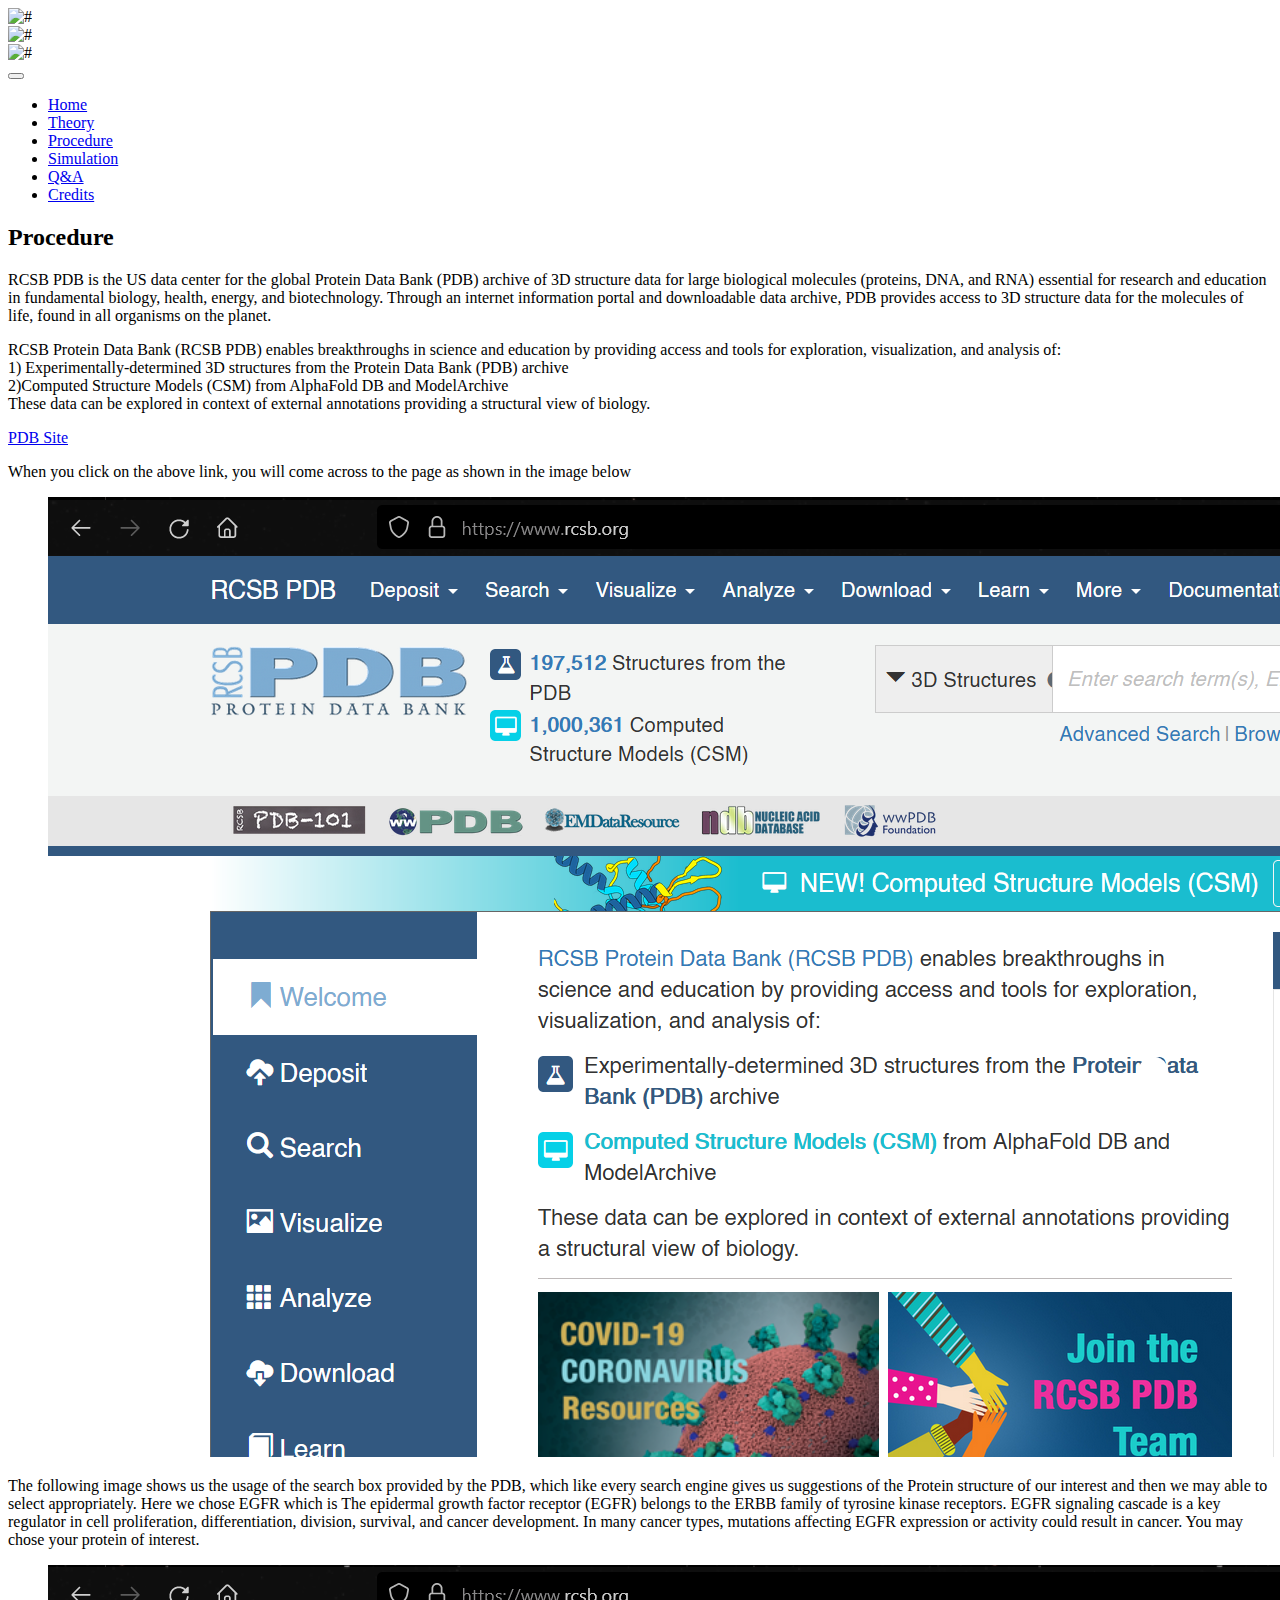
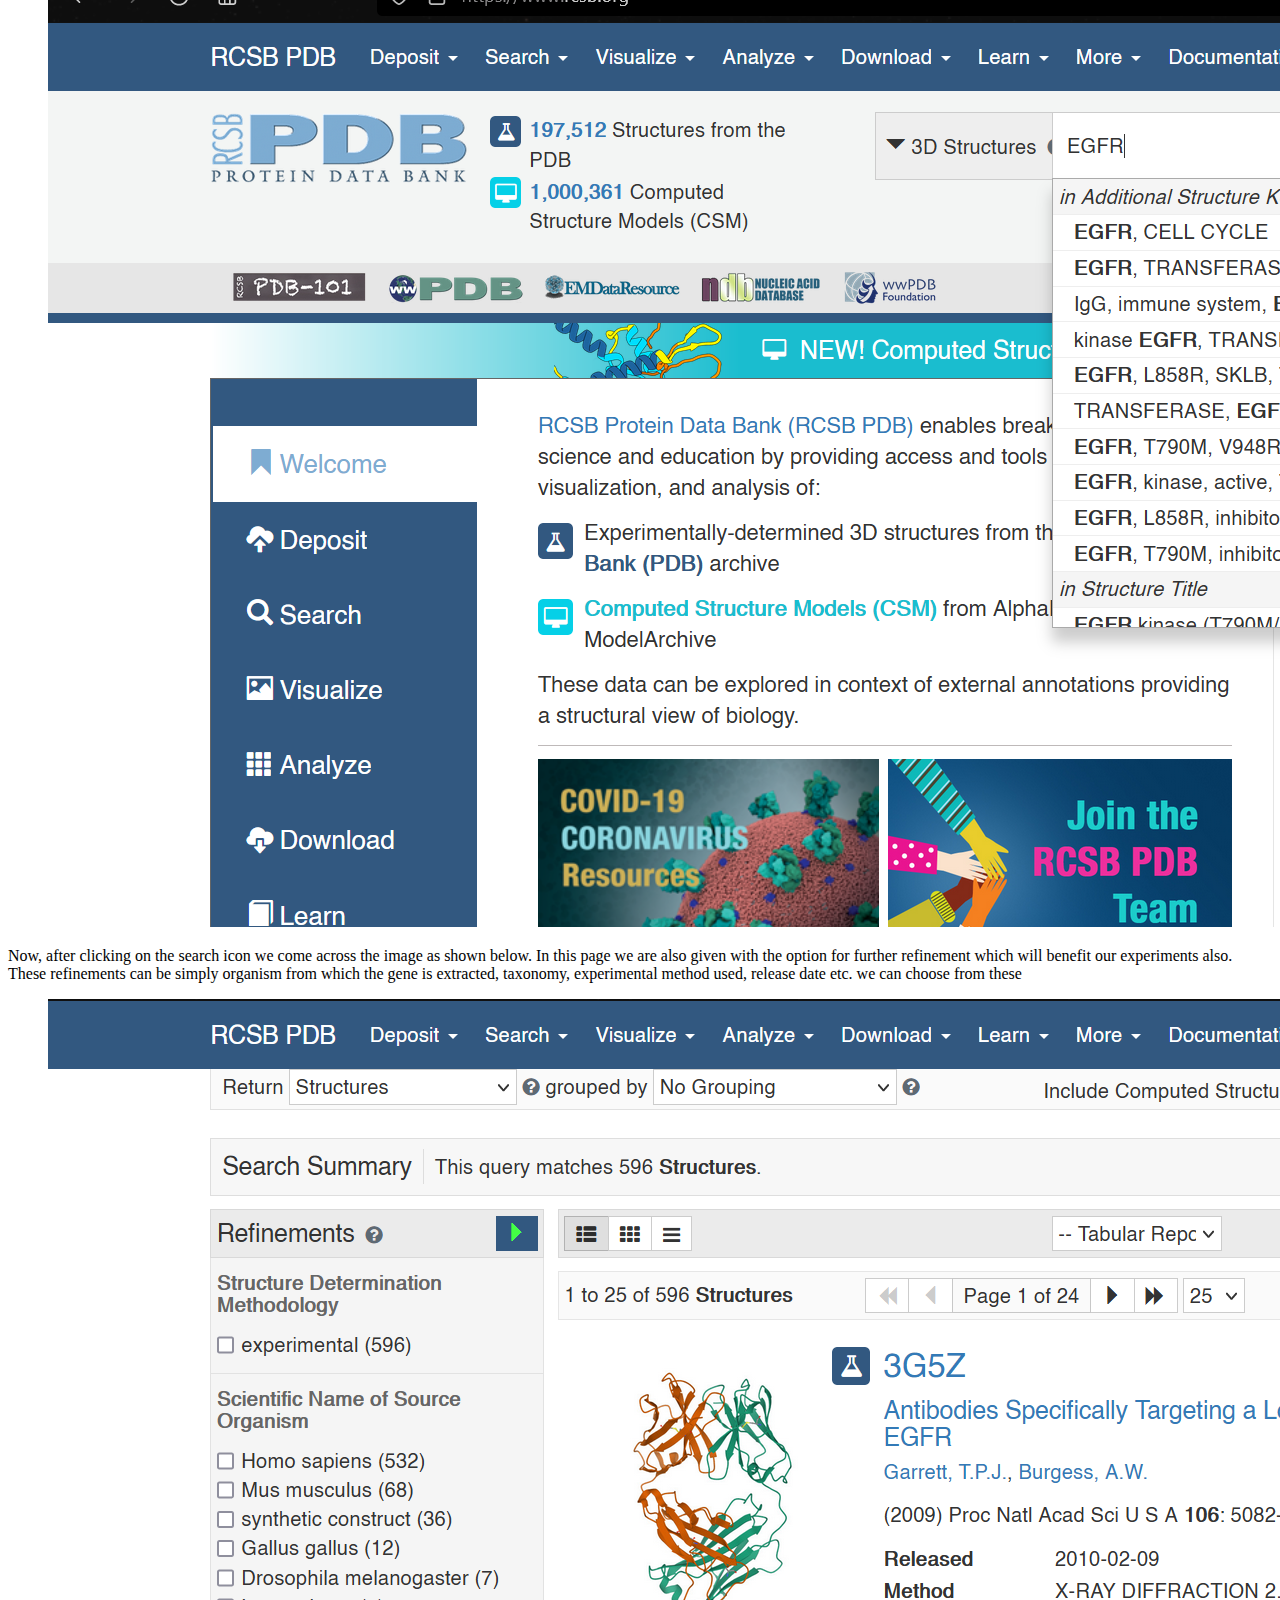
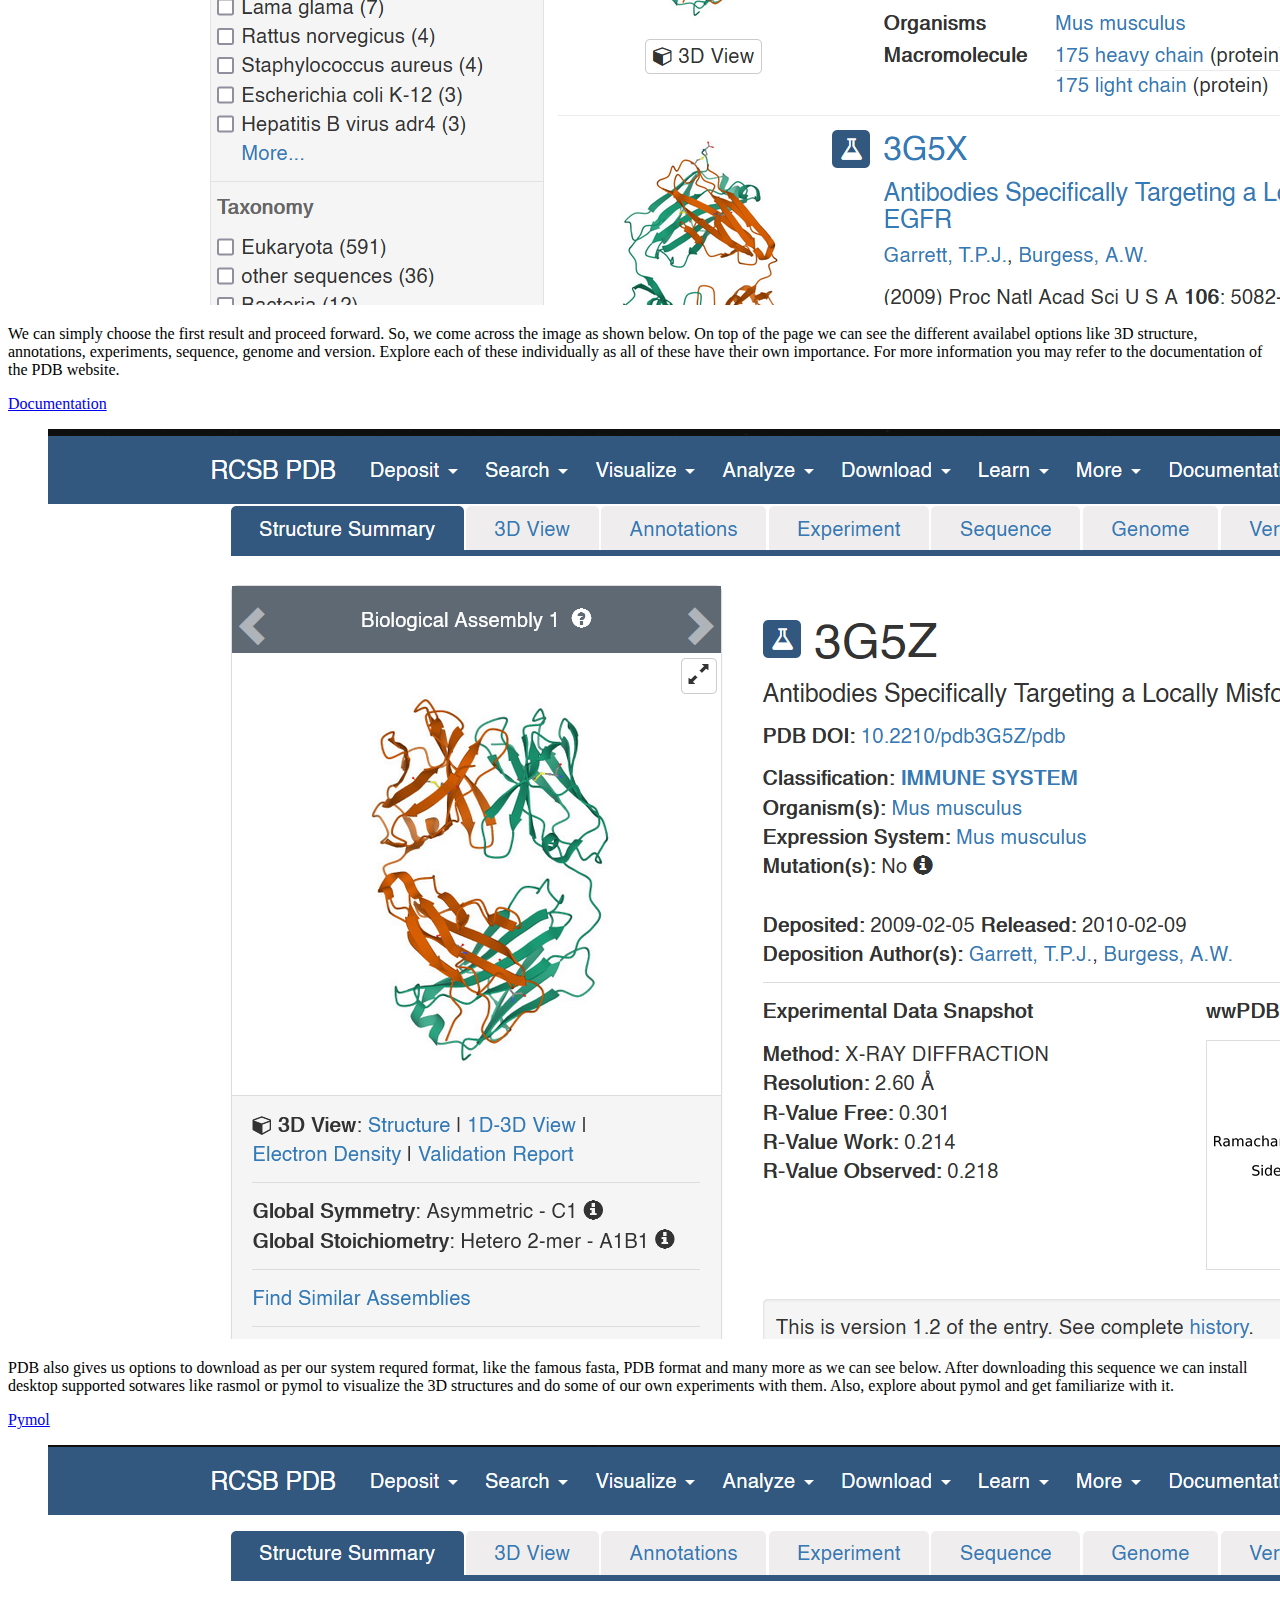
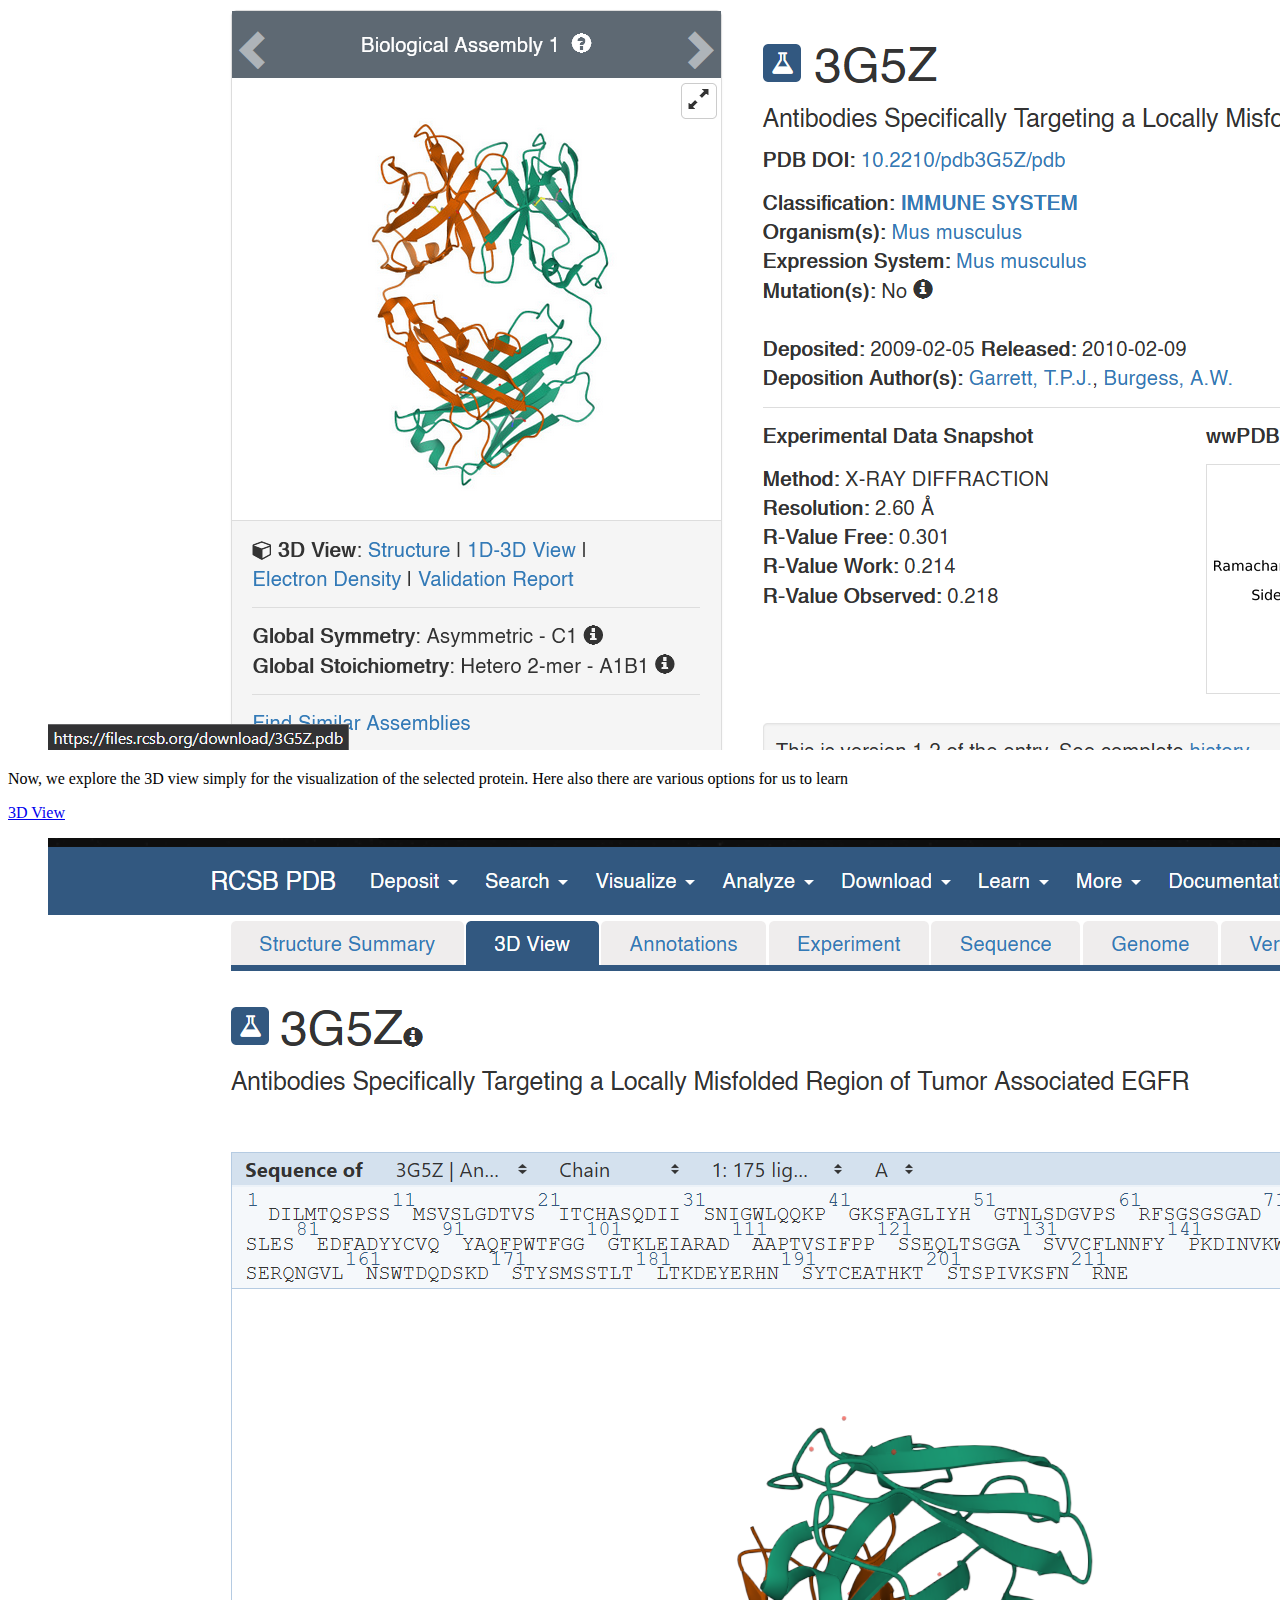
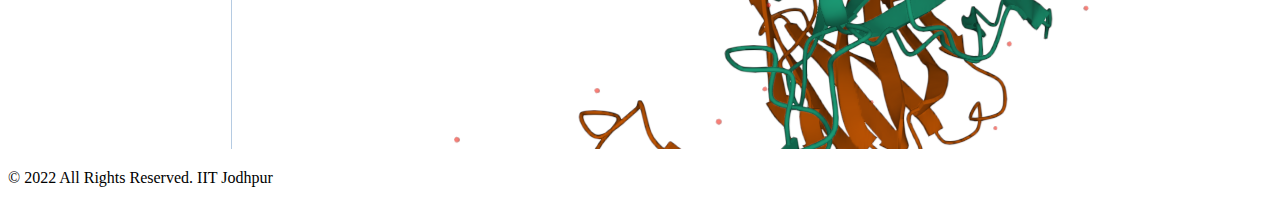
==== procedure.html @ 226252f9 "Procedure updated" ====
<!DOCTYPE html>
<html lang="en">
  <head>
    <!-- basic -->
    <meta charset="utf-8" />
    <meta http-equiv="X-UA-Compatible" content="IE=edge" />
    <!-- mobile metas -->
    <meta name="viewport" content="width=device-width, initial-scale=1" />
    <meta name="viewport" content="initial-scale=1, maximum-scale=1" />
    <!-- site metas -->
    <title>Virtual Lab IITJ</title>
    <meta name="keywords" content="" />
    <meta name="description" content="" />
    <meta name="author" content="" />
    <!-- bootstrap css -->
    <link rel="stylesheet" href="css/bootstrap.min.css" />
    <!-- style css -->
    <link rel="stylesheet" href="css/style.css" />
    <!-- Responsive-->
    <link rel="stylesheet" href="css/responsive.css" />
    <!-- fevicon -->
    <link rel="icon" href="images/fevicon.png" type="image/gif" />
    <!-- Scrollbar Custom CSS -->
    <link rel="stylesheet" href="css/jquery.mCustomScrollbar.min.css" />
    <!-- Tweaks for older IEs-->
    <link
      rel="stylesheet"
      href="https://netdna.bootstrapcdn.com/font-awesome/4.0.3/css/font-awesome.css"
    />
    <link
      rel="stylesheet"
      href="https://cdnjs.cloudflare.com/ajax/libs/fancybox/2.1.5/jquery.fancybox.min.css"
      media="screen"
    />
    <!--[if lt IE 9]>
      <script src="https://oss.maxcdn.com/html5shiv/3.7.3/html5shiv.min.js"></script>
      <script src="https://oss.maxcdn.com/respond/1.4.2/respond.min.js"></script
    ><![endif]-->
  </head>
  <!-- body -->
  <body class="main-layout footer_to90 project_page">
    <!-- loader  -->
    <div class="loader_bg">
      <div class="loader"><img src="images/loading.gif" alt="#" /></div>
    </div>
    <!-- end loader -->
    <!-- header -->
    <header>
      <!-- header inner -->
      <div class="header">
        <div class="header_midil">
          <div class="container">
            <div class="row d_flex">
              <div class="col-md-6">
                <img
                  class="img-responsive float-left"
                  style="max-width: 30%"
                  src="images\iitj_logo.jpg"
                  alt="#"
                />
              </div>
              <div class="col-md-6 right_icon">
                <img
                  class="img-responsive float-right"
                  style="max-width: 30%"
                  src="images\bsbe_logo.png"
                  alt="#"
                />
              </div>
            </div>
          </div>
        </div>
        <div class="header_bottom">
          <div class="container">
            <div class="row">
              <div class="col-xl-8 col-lg-8 col-md-8 col-sm-8">
                <nav class="navigation navbar navbar-expand-md navbar-dark">
                  <button
                    class="navbar-toggler"
                    type="button"
                    data-toggle="collapse"
                    data-target="#navbarsExample04"
                    aria-controls="navbarsExample04"
                    aria-expanded="false"
                    aria-label="Toggle navigation"
                  >
                    <span class="navbar-toggler-icon"></span>
                  </button>
                  <div class="collapse navbar-collapse" id="navbarsExample04">
                    <ul class="navbar-nav mr-auto">
                      <li class="nav-item">
                        <a class="nav-link" href="index.html">Home</a>
                      </li>
                      <li class="nav-item">
                        <a class="nav-link" href="theory.html">Theory</a>
                      </li>
                      <li class="nav-item active">
                        <a class="nav-link" href="procedure.html">Procedure</a>
                      </li>
                      <li class="nav-item">
                        <a class="nav-link" href="simulation.html"
                          >Simulation</a
                        >
                      </li>
                      <li class="nav-item">
                        <a class="nav-link" href="q&a.html">Q&A</a>
                      </li>
                      <li class="nav-item">
                        <a class="nav-link" href="credits.html">Credits</a>
                      </li>
                    </ul>
                  </div>
                </nav>
              </div>
            </div>
          </div>
        </div>
      </div>
    </header>
    <!-- end header inner -->
    <!-- end header -->
    <div class="blue_bg">
      <div class="container">
        <div class="row">
          <div class="col-md-12">
            <div class="titlepage">
              <h2>Procedure</h2>
            </div>
          </div>
        </div>
      </div>
    </div>
    <!-- project section -->
    <div class="col-md-12">
      <div class="container">
        <div class="about_text">
          <p>
            RCSB PDB is the US data center for the global Protein Data Bank
            (PDB) archive of 3D structure data for large biological molecules
            (proteins, DNA, and RNA) essential for research and education in
            fundamental biology, health, energy, and biotechnology. Through an
            internet information portal and downloadable data archive, PDB
            provides access to 3D structure data for the molecules of life,
            found in all organisms on the planet.
          </p>
          <p>
            RCSB Protein Data Bank (RCSB PDB) enables breakthroughs in science
            and education by providing access and tools for exploration,
            visualization, and analysis of: <br />1) Experimentally-determined
            3D structures from the Protein Data Bank (PDB) archive
            <br />2)Computed Structure Models (CSM) from AlphaFold DB and
            ModelArchive <br />These data can be explored in context of external
            annotations providing a structural view of biology.
          </p>
          <a class="read_more text-center" href="https://www.rcsb.org/"
            >PDB Site</a
          >
          <p>
            When you click on the above link, you will come across to the page
            as shown in the image below
          </p>
        </div>
      </div>
    </div>
    <div class="about">
      <div class="container">
        <div class="col-md-12">
          <figure><img src="icon/pdb1.png" alt="#" /></figure>
        </div>
      </div>
    </div>
    <div class="col-md-12">
      <div class="container">
        <div class="about_text">
          <p>
            The following image shows us the usage of the search box provided by
            the PDB, which like every search engine gives us suggestions of the
            Protein structure of our interest and then we may able to select
            appropriately. Here we chose EGFR which is The epidermal growth
            factor receptor (EGFR) belongs to the ERBB family of tyrosine kinase
            receptors. EGFR signaling cascade is a key regulator in cell
            proliferation, differentiation, division, survival, and cancer
            development. In many cancer types, mutations affecting EGFR
            expression or activity could result in cancer. You may chose your
            protein of interest.
          </p>
        </div>
      </div>
    </div>
    <div class="about">
      <div class="container">
        <div class="col-md-12">
          <figure><img src="icon/pdb2.png" alt="#" /></figure>
        </div>
      </div>
    </div>
    <div class="col-md-12">
      <div class="container">
        <div class="about_text">
          <p>
            Now, after clicking on the search icon we come across the image as
            shown below. In this page we are also given with the option for
            further refinement which will benefit our experiments also. These
            refinements can be simply organism from which the gene is extracted,
            taxonomy, experimental method used, release date etc. we can choose
            from these
          </p>
        </div>
      </div>
    </div>
    <div class="about">
      <div class="container">
        <div class="col-md-12">
          <figure><img src="icon/pdb3.png" alt="#" /></figure>
        </div>
      </div>
    </div>
    <div class="col-md-12">
      <div class="container">
        <div class="about_text">
          <p>
            We can simply choose the first result and proceed forward. So, we
            come across the image as shown below. On top of the page we can see
            the different availabel options like 3D structure, annotations,
            experiments, sequence, genome and version. Explore each of these
            individually as all of these have their own importance. For more
            information you may refer to the documentation of the PDB website.
          </p>
          <a
            class="read_more"
            href="https://www.rcsb.org/docs/general-help/glossary"
            >Documentation</a
          >
        </div>
      </div>
    </div>
    <div class="about">
      <div class="container">
        <div class="col-md-12">
          <figure><img src="icon/pdb4.png" alt="#" /></figure>
        </div>
      </div>
    </div>
    <div class="col-md-12">
      <div class="container">
        <div class="about_text">
          <p>
            PDB also gives us options to download as per our system requred
            format, like the famous fasta, PDB format and many more as we can
            see below. After downloading this sequence we can install desktop
            supported sotwares like rasmol or pymol to visualize the 3D
            structures and do some of our own experiments with them. Also,
            explore about pymol and get familiarize with it.
          </p>
          <a class="read_more" href="https://pymol.org/2/">Pymol</a>
        </div>
      </div>
    </div>
    <div class="about">
      <div class="container">
        <div class="col-md-12">
          <figure><img src="icon/pdb5.png" alt="#" /></figure>
        </div>
      </div>
    </div>
    <div class="col-md-12">
      <div class="container">
        <div class="about_text">
          <p>
            Now, we explore the 3D view simply for the visualization of the
            selected protein. Here also there are various options for us to
            learn
          </p>
          <a class="read_more" href="https://www.rcsb.org/3d-view/3G5Z"
            >3D View</a
          >
        </div>
      </div>
    </div>
    <div class="about">
      <div class="container">
        <div class="col-md-12">
          <figure><img src="icon/pdb6.png" alt="#" /></figure>
        </div>
      </div>
    </div>
    <!-- end project section -->
    <!--  footer -->
    <footer>
      <div class="footer">
        <div class="copyright">
          <div class="container">
            <div class="row">
              <div class="col-md-12">
                <p>© 2022 All Rights Reserved.<a> IIT Jodhpur</a></p>
              </div>
            </div>
          </div>
        </div>
      </div>
    </footer>
    <!-- end footer -->
    <!-- Javascript files-->
    <script src="js/jquery.min.js"></script>
    <script src="js/popper.min.js"></script>
    <script src="js/bootstrap.bundle.min.js"></script>
    <script src="js/jquery-3.0.0.min.js"></script>
    <!-- sidebar -->
    <script src="js/jquery.mCustomScrollbar.concat.min.js"></script>
    <script src="js/custom.js"></script>
  </body>
</html>
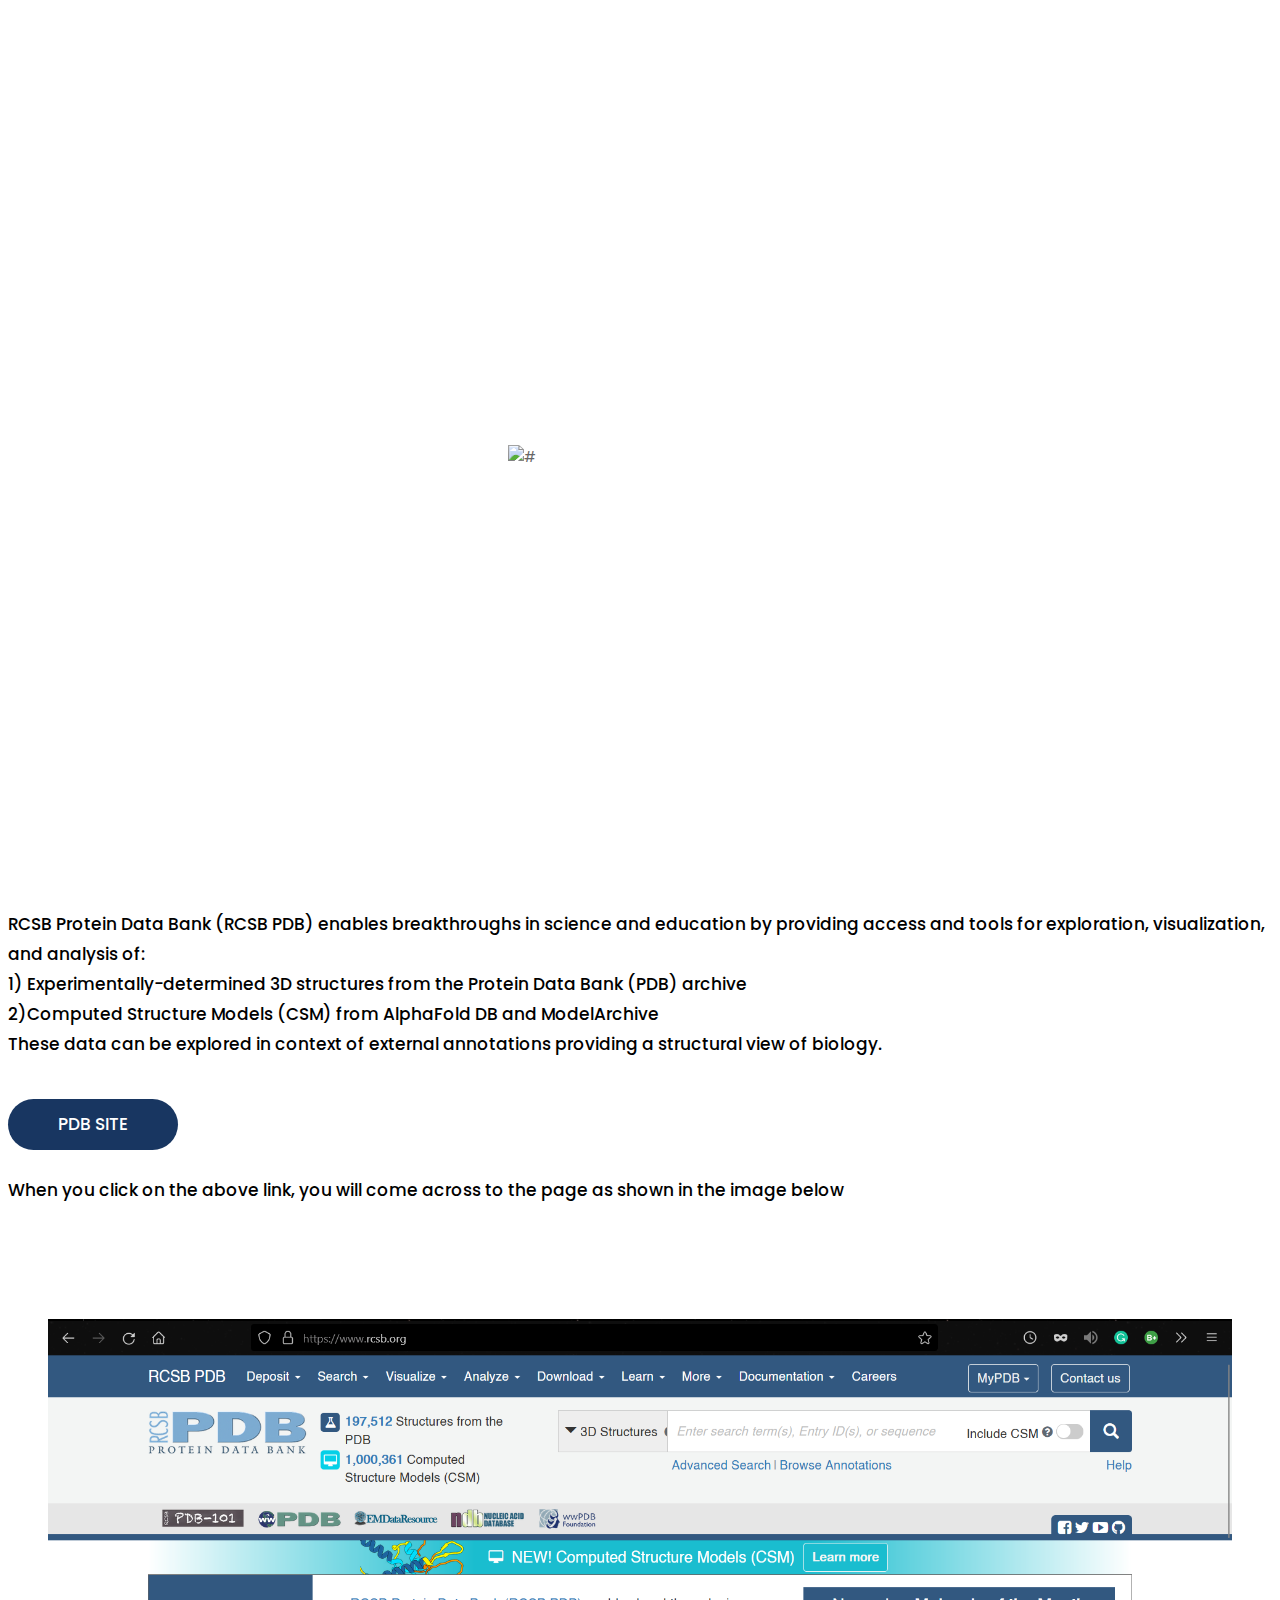
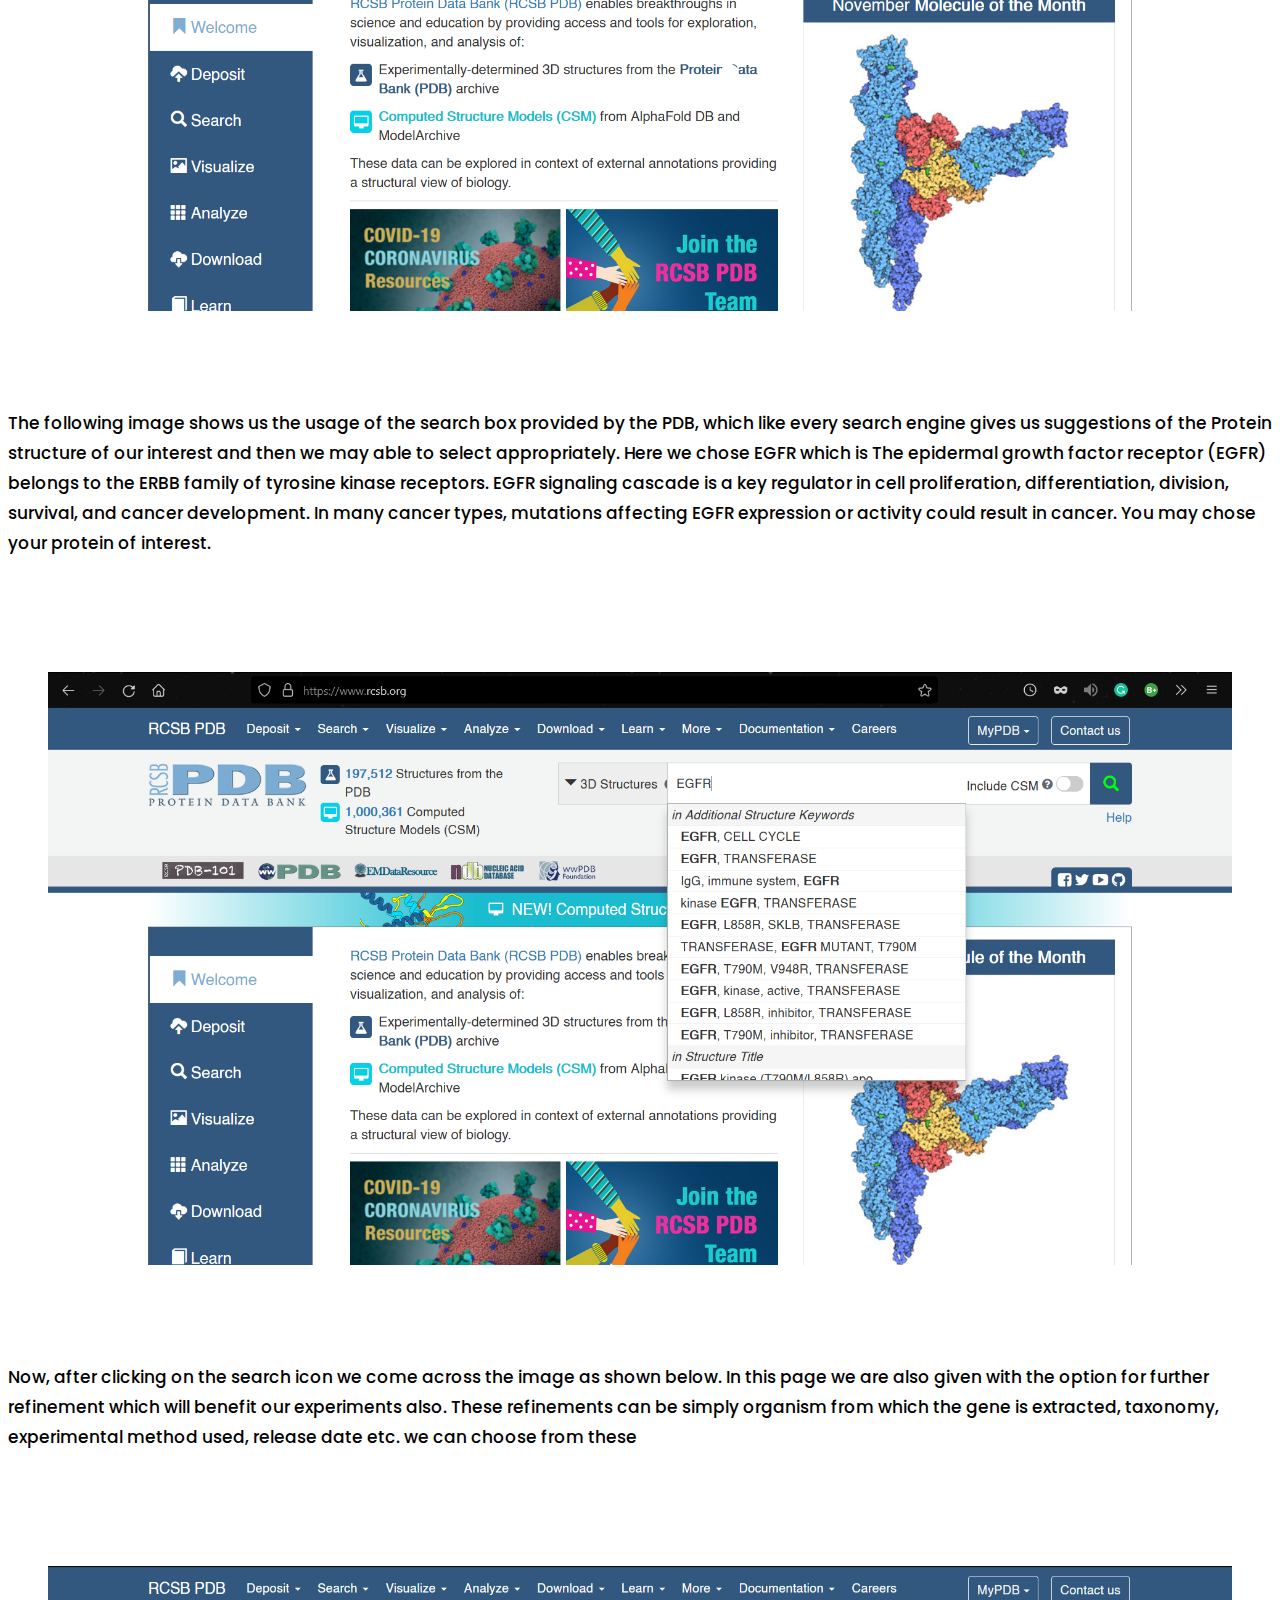
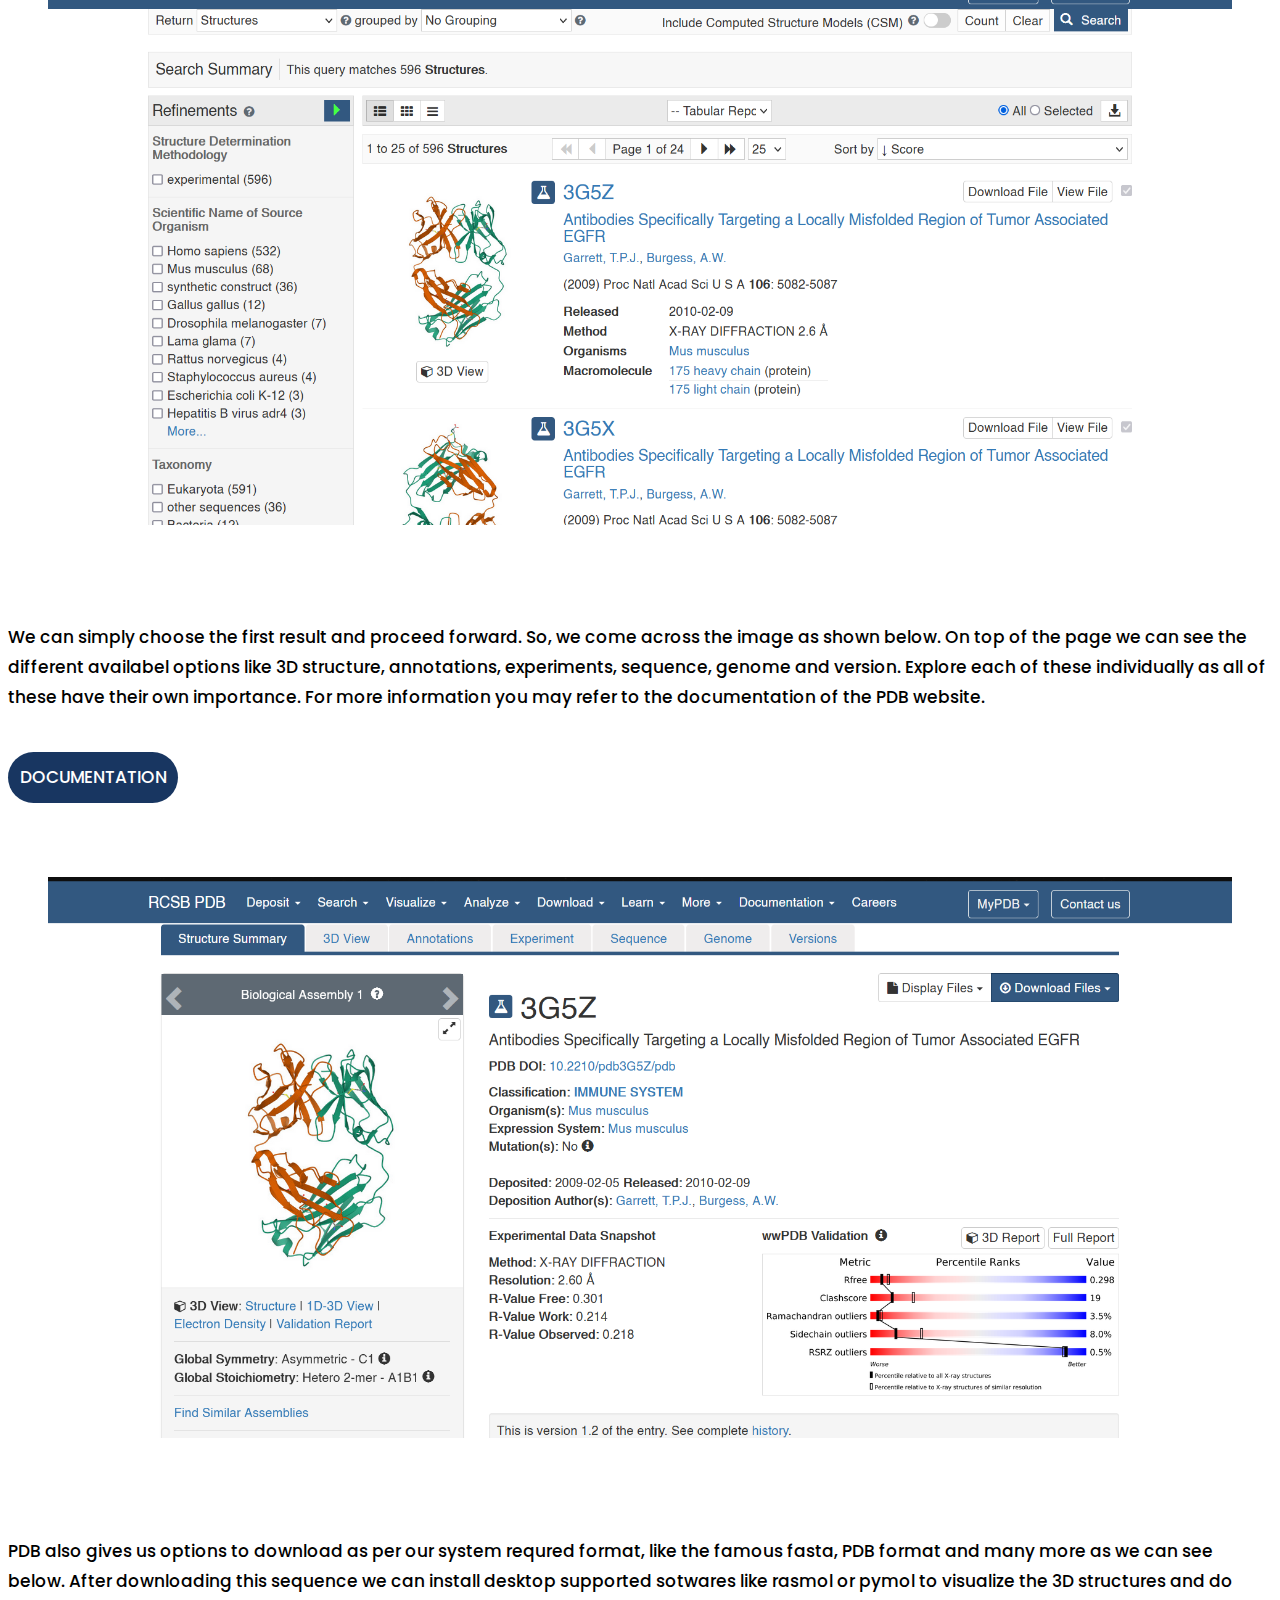
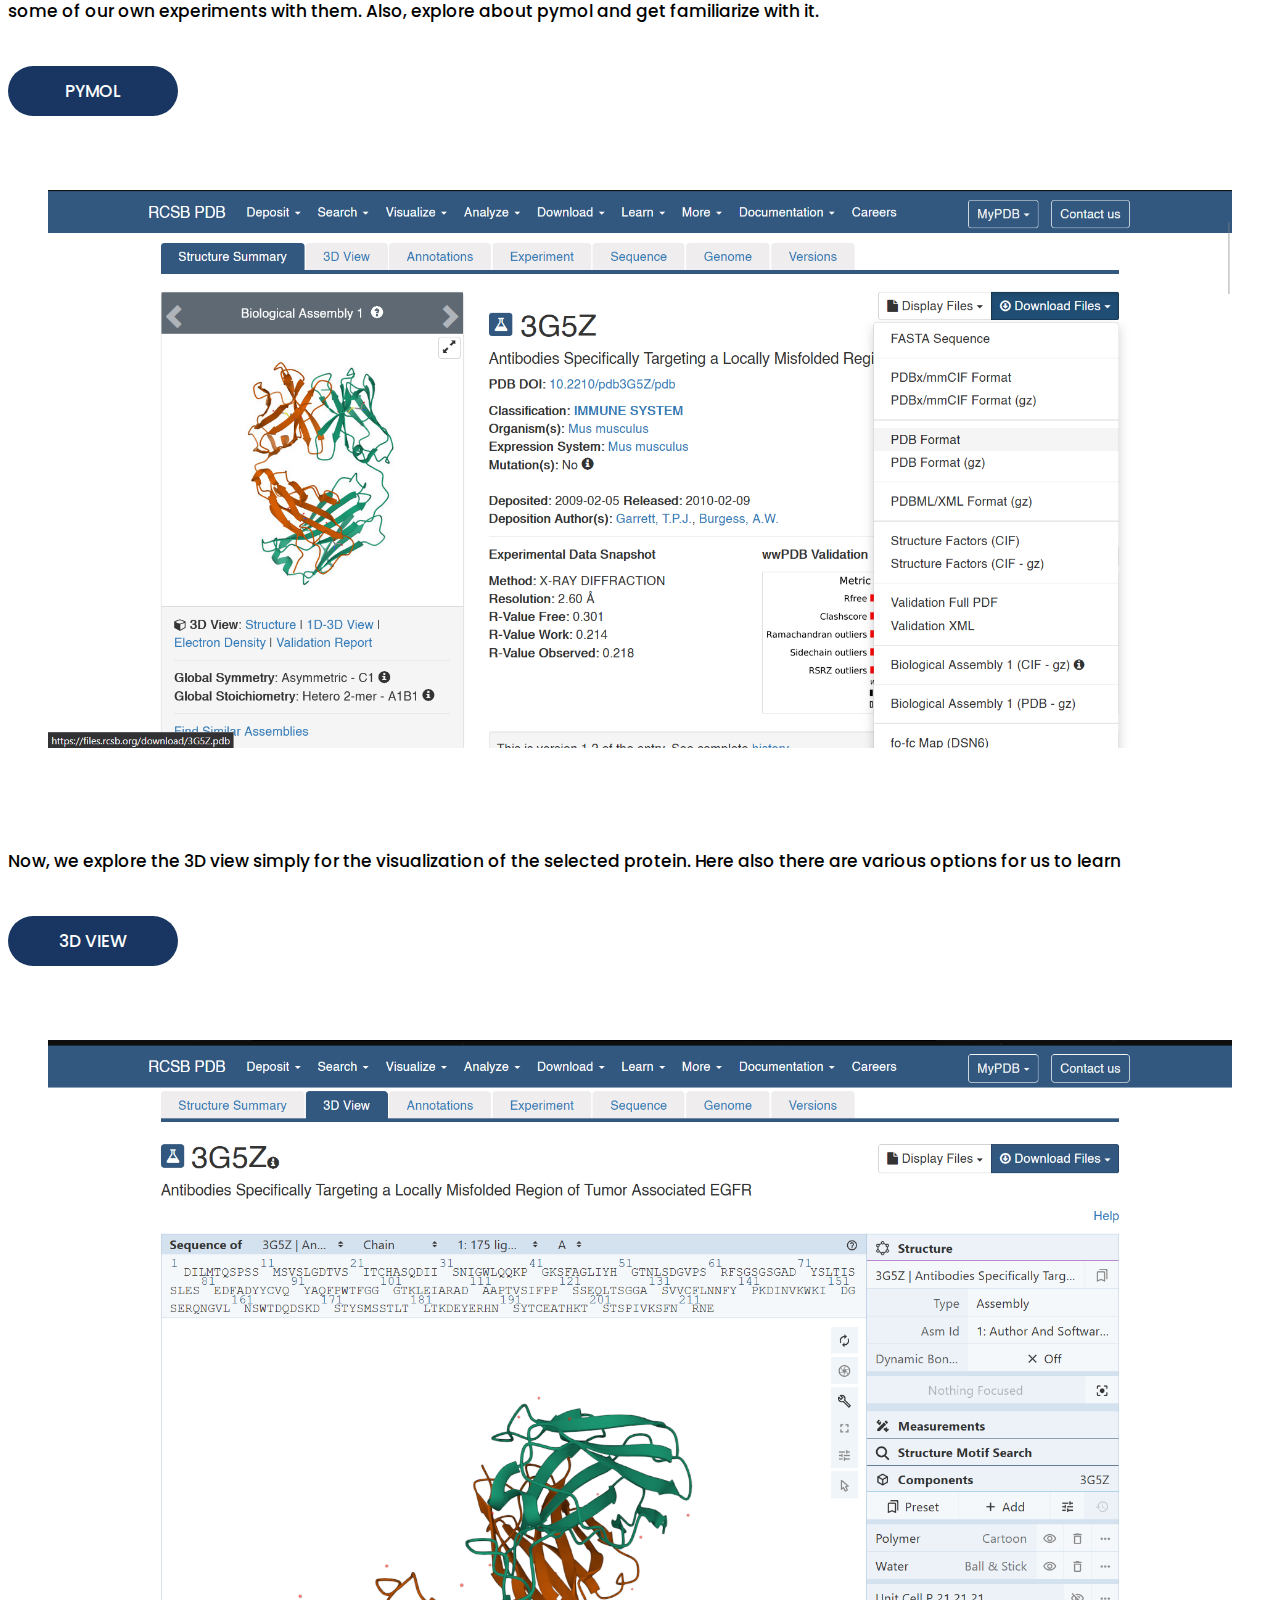
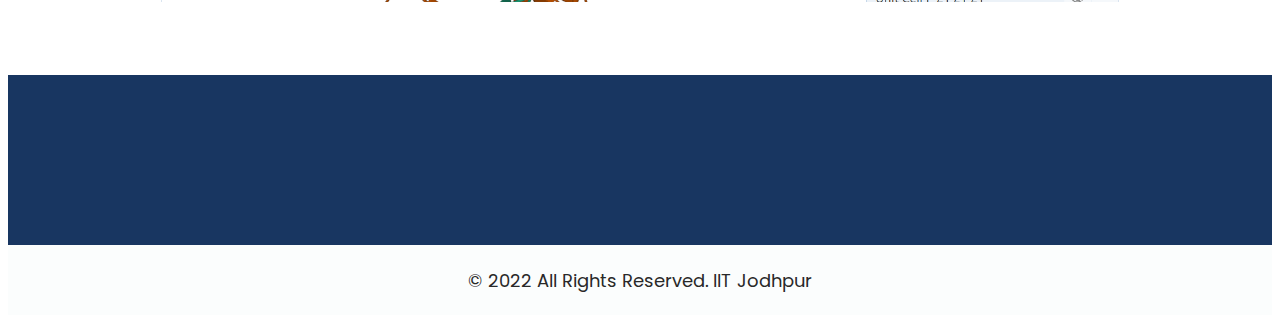
==== commit 9c954d82: "Youtube video is embedded" ====
--- a/procedure.html
+++ b/procedure.html
@@ -131,6 +131,18 @@
       </div>
     </div>
     <!-- project section -->
+    <div class="about">
+      <div class="container">
+        <div class="col-md-12">
+          <iframe
+            width="100%"
+            height="400"
+            src="https://www.youtube.com/watch?v=EdgmALgbJpM"
+          >
+          </iframe>
+        </div>
+      </div>
+    </div>
     <div class="col-md-12">
       <div class="container">
         <div class="about_text">
--- a/css/style.css
+++ b/css/style.css
@@ -0,0 +1,1047 @@
+/*--------------------------------------------------------------------- File Name: style.css ---------------------------------------------------------------------*/
+
+
+/*--------------------------------------------------------------------- import Fonts ---------------------------------------------------------------------*/
+
+@import url('https://fonts.googleapis.com/css?family=Righteous&display=swap&subset=latin-ext');
+@import url('https://fonts.googleapis.com/css?family=Poppins:100,100i,200,200i,300,300i,400,400i,500,500i,600,600i,700,700i,800,800i,900,900i');
+@import url('https://fonts.googleapis.com/css?family=Roboto:300,400,500,700,700i,900&display=swap');
+@import url('https://fonts.googleapis.com/css?family=Open+Sans:400,600,700,800,800i&display=swap');
+
+/*****---------------------------------------- 1) font-family: 'Rajdhani', sans-serif;
+ 2) font-family: 'Poppins', sans-serif;
+ ----------------------------------------*****/
+
+
+/*--------------------------------------------------------------------- import Files ---------------------------------------------------------------------*/
+
+@import url(css/animate.min.css);
+@import url(css/normalize.css);
+@import url(css/icomoon.css);
+@import url(css/font-awesome.min.css);
+@import url(css/meanmenu.css);
+@import url(css/owl.carousel.min.css);
+@import url(css/swiper.min.css);
+@import url(css/slick.css);
+@import url(css/jquery.fancybox.min.css);
+@import url(css/jquery-ui.css);
+@import url(css/nice-select.css);
+@import url(css/q&a.css);
+
+/*--------------------------------------------------------------------- skeleton ---------------------------------------------------------------------*/
+
+* {
+     box-sizing: border-box !important;
+}
+
+html {
+     scroll-behavior: smooth;
+}
+
+body {
+     color: #666666;
+     font-size: 14px;
+     font-family: 'Poppins', sans-serif;
+     line-height: 1.80857;
+     font-weight: normal;
+}
+
+a {
+     color: #1f1f1f;
+     text-decoration: none !important;
+     outline: none !important;
+     -webkit-transition: all .3s ease-in-out;
+     -moz-transition: all .3s ease-in-out;
+     -ms-transition: all .3s ease-in-out;
+     -o-transition: all .3s ease-in-out;
+     transition: all .3s ease-in-out;
+}
+
+h1,
+h2,
+h3,
+h4,
+h5,
+h6 {
+     letter-spacing: 0;
+     font-weight: normal;
+     position: relative;
+     padding: 0 0 10px 0;
+     font-weight: normal;
+     line-height: normal;
+     color: #111111;
+     margin: 0
+}
+
+h1 {
+     font-size: 24px;
+}
+
+h2 {
+     font-size: 18px;
+}
+
+h3 {
+     font-size: 18px;
+}
+
+h4 {
+     font-size: 16px
+}
+
+h5 {
+     font-size: 14px
+}
+
+h6 {
+     font-size: 13px
+}
+
+*,
+*::after,
+*::before {
+     -webkit-box-sizing: border-box;
+     -moz-box-sizing: border-box;
+     box-sizing: border-box;
+}
+
+h1 a,
+h2 a,
+h3 a,
+h4 a,
+h5 a,
+h6 a {
+     color: #212121;
+     text-decoration: none!important;
+     opacity: 1
+}
+
+button:focus {
+     outline: none;
+}
+
+ul,
+li,
+ol {
+     margin: 0px;
+     padding: 0px;
+     list-style: none;
+}
+
+p {
+     margin: 0px;
+     font-weight: 500;
+     font-size: 15px;
+     line-height: 24px;
+}
+
+a {
+     color: #222222;
+     text-decoration: none;
+     outline: none !important;
+}
+
+a,
+.btn {
+     text-decoration: none !important;
+     outline: none !important;
+     -webkit-transition: all .3s ease-in-out;
+     -moz-transition: all .3s ease-in-out;
+     -ms-transition: all .3s ease-in-out;
+     -o-transition: all .3s ease-in-out;
+     transition: all .3s ease-in-out;
+}
+
+img {
+     max-width: 100%;
+     height: auto;
+}
+
+ :focus {
+     outline: 0;
+}
+
+.btn-custom {
+     margin-top: 20px;
+     background-color: transparent !important;
+     border: 2px solid #ddd;
+     padding: 12px 40px;
+     font-size: 16px;
+}
+
+.lead {
+     font-size: 18px;
+     line-height: 30px;
+     color: #767676;
+     margin: 0;
+     padding: 0;
+}
+
+.form-control:focus {
+     border-color: #ffffff !important;
+     box-shadow: 0 0 0 .2rem rgba(255, 255, 255, .25);
+}
+
+.navbar-form input {
+     border: none !important;
+}
+
+.badge {
+     font-weight: 500;
+}
+
+blockquote {
+     margin: 20px 0 20px;
+     padding: 30px;
+}
+
+button {
+     border: 0;
+     margin: 0;
+     padding: 0;
+     cursor: pointer;
+}
+
+.full {
+     float: left;
+     width: 100%;
+}
+
+.full {
+     width: 100%;
+     float: left;
+     margin: 0;
+     padding: 0;
+}
+
+
+/**-- heading section --**/
+
+
+/*---------------------------- preloader area ----------------------------*/
+
+.loader_bg {
+     position: fixed;
+     z-index: 9999999;
+     background: #fff;
+     width: 100%;
+     height: 100%;
+}
+
+.loader {
+     height: 100%;
+     width: 100%;
+     position: absolute;
+     left: 0;
+     top: 0;
+     display: flex;
+     justify-content: center;
+     align-items: center;
+}
+
+.loader img {
+     width: 280px;
+}
+
+
+/*-- header area --*/
+
+.header {
+     width: 100%;
+     background: #fff;
+}
+
+.header_top {
+     background-color: #ecf3fc;
+     padding: 10px 0;
+}
+
+ul.conta_icon li a img {
+     padding-right: 7px;
+}
+
+ul.social_icon {
+     display: flex;
+     justify-content: center;
+     flex-wrap: wrap;
+}
+
+ul.social_icon li {
+     height: 30px;
+     color: #fff;
+     display: flex;
+     flex-wrap: wrap;
+     align-items: center;
+     padding-right: 5px;
+}
+
+ul.social_icon li:last-child {
+     padding-right: 0px;
+}
+
+ul.social_icon li a {
+     color: #fff;
+     width: 30px;
+     height: 30px;
+     background-color: #183661;
+     float: left;
+     text-align: center;
+     line-height: 31px;
+     border-radius: 100%;
+     font-size: 17px;
+}
+
+ul.social_icon li a:hover {
+     background: #f2c119;
+     color: #fff;
+}
+
+.select-box {
+     cursor: pointer;
+     position: relative;
+     width: 90px;
+}
+
+.select,
+.label {
+     color: #677691;
+     display: block;
+     font-size: 12px;
+}
+
+.select {
+     width: 100%;
+     position: absolute;
+     top: 0;
+     padding: 5px 0;
+     opacity: 0;
+     -ms-filter: "progid:DXImageTransform.Microsoft.Alpha(Opacity=0)";
+     background: none transparent;
+     border: 0 none;
+}
+
+.select-box1 {
+     background: #ecf3fc;
+     border: #677691 solid 1px;
+     border-radius: 30px;
+}
+
+.label {
+     position: relative;
+     padding: 0px 23px 0px 9px;
+     cursor: pointer;
+     margin-bottom: 0;
+}
+
+.open .label::after {
+     content: "▲";
+}
+
+.label::after {
+     content: "▼";
+     font-size: 12px;
+     position: absolute;
+     right: -18px;
+     top: 0;
+     padding: 0px 24px;
+}
+
+.se_fonr1 {
+     justify-content: flex-end;
+     display: flex;
+     flex-wrap: wrap;
+}
+
+.time_o {
+     padding-left: 15px;
+     color: #0d1015;
+     font-size: 14px;
+}
+
+.header_midil {
+     padding: 22px 0;
+}
+
+.logo {
+     text-align: center;
+     display: block;
+}
+
+ul.conta_icon li a i {
+     padding-right: 5px;
+}
+
+ul.conta_icon li a {
+     color: #202020;
+     font-size: 17px;
+}
+
+ul.conta_icon li a:hover {
+     color: #183661;
+     text-decoration: underline !important;
+}
+
+ul.right_icon {
+     display: flex;
+     justify-content: flex-end;
+     flex-wrap: wrap;
+}
+
+ul.right_icon li img {
+     margin-right: 30px;
+}
+
+.order {
+     padding-top: 2px;
+     float: right;
+     max-width: 120px;
+     font-size: 14px !important;
+     color: #fff !important;
+     height: 28px;
+     width: 100%;
+     background-color: #183661;
+     display: block;
+     text-align: center;
+     border-radius: 40px;
+}
+
+.order:hover {
+     background-color: #f2c119;
+}
+
+
+/*--   navigation--*/
+
+.header_bottom {
+     background-color: #183661;
+}
+
+.navigation.navbar {
+     float: left;
+     padding: 0;
+}
+
+.navigation.navbar-dark .navbar-nav .nav-link {
+     padding: 30px 24px;
+     color: #ffffff;
+     font-size: 17px;
+     line-height: 20px;
+     font-weight: 400;
+     text-transform: uppercase;
+}
+
+.navigation.navbar-dark .navbar-nav .nav-link:focus,
+.navigation.navbar-dark .navbar-nav .nav-link:hover {
+     background-color: #f2c119;
+}
+
+.navigation.navbar-dark .navbar-nav .active>.nav-link,
+.navigation.navbar-dark .navbar-nav .nav-link.active,
+.navigation.navbar-dark .navbar-nav .nav-link.show,
+.navigation.navbar-dark .navbar-nav .show>.nav-link {
+     background-color: #f2c119;
+}
+
+.navbar-expand-md .navbar-nav {
+     padding-right: 10px;
+}
+
+.search {
+     padding: 24px 0;
+     text-align: right;
+}
+
+.form_sea {
+     border-radius: 20px;
+     border: #fff solid 1px;
+     padding: 0px 15px;
+     color: #000;
+     height: 32px;
+     position: relative;
+     width: 100%;
+}
+
+.seach_icon {
+     position: absolute;
+     margin-left: -25px;
+     z-index: 999;
+     background: transparent;
+     padding: 3px 0px 0px 0px;
+     color: #b7b7b7;
+}
+
+
+/*-- marker-end sidebar  navigation--*/
+
+
+/** banner section **/
+
+.banner_main {
+     background: url(../images/banner.jpg);
+     padding: 97px 0px 0px 0px;
+     background-size: 100% 100%;
+     background-repeat: no-repeat;
+     min-height: 698px;
+}
+
+.blodark {
+     color: #183661;
+     font-family: 'Righteous', cursive;
+     font-size: 85px;
+}
+
+.text-bg {
+     text-align: left;
+}
+
+.ban_img {
+margin-right: -45px;
+position: absolute;
+}
+
+.text-bg h1 {
+     color: #f2c119;
+     font-size: 116px;
+     line-height: 120px;
+     padding-bottom: 50px;
+     font-weight: 400;
+}
+
+.text-bg p {
+     color: #2a2a2c;
+     line-height: 30px;
+     font-size: 33px;
+     margin-bottom: 50px;
+}
+
+.text-bg .read_more {
+     font-weight: 500;
+     background: #1d37fd;
+     color: #fff !important;
+     border-radius: 43px;
+     margin-right: 25px;
+     padding: 13px 0;
+     max-width: 210px;
+}
+
+.text-bg .read_more:hover {
+     background: #fcc10e;
+     color: #000 !important;
+}
+
+.ban_img figure {
+     margin: 0;
+}
+
+.ban_img figure img {
+     width: 100%;
+}
+
+
+/** end banner section **/
+
+.titlepage h2 {
+     font-size: 35px;
+     color: #141414;
+     line-height: 40px;
+     font-weight: bold;
+     padding: 0;
+}
+
+.titlepage h2 img {
+     padding-right: 10px;
+}
+
+.d_flex {
+     display: flex;
+     align-items: center;
+     flex-wrap: wrap;
+}
+
+.read_more {
+     font-size: 17px;
+     background-color: #fff;
+     color: #000;
+     padding: 15px 0px;
+     width: 100%;
+     max-width: 170px;
+     text-align: center;
+     display: inline-block;
+     transition: ease-in all 0.5s;
+     font-weight: 500;
+     border-radius: 50px;
+     text-transform: uppercase;
+}
+
+.read_more:hover {
+     background: #03cafc;
+     color: #fff !important;
+     transition: ease-in all 0.5s;
+}
+
+
+/** six_box section **/
+
+.six_box {
+     background: url(../images/service_bg.jpg);
+     background-size: 100% 100%;
+     background-repeat: no-repeat;
+}
+
+.bluedark_bg {
+     background: #183661;
+}
+
+.yellow_bg {
+     background: #f2c119;
+}
+
+.six_box .six_probpx {
+     text-align: center;
+     padding: 50px 0;
+}
+
+.six_box .six_probpx i {
+     display: block;
+}
+
+.pa_left {
+     padding-left: 0;
+     padding-right: 0;
+}
+
+.six_box .six_probpx span {
+     color: #fff;
+     font-size: 17px;
+     line-height: 32px;
+     text-transform: uppercase;
+     font-weight: bold;
+}
+
+
+/** end six_box section **/
+
+
+/** project section **/
+
+.project {
+     background: url(../images/product_bg.jpg);
+     background-size: 100% 100%;
+     background-repeat: no-repeat;
+     padding: 90px 0 90px 0;
+}
+
+.project .titlepage {
+     text-align: left;
+}
+
+.project .titlepage h2 {
+     margin-bottom: 40px;
+     padding-bottom: 10px;
+     border-bottom: #f2c119 solid 5px;
+}
+
+.project .titlepage p {
+     font-size: 17px;
+     line-height: 30px;
+     font-weight: 400;
+     padding-top: 10px;
+     color: #fff;
+}
+.product_main {display:flex; flex-wrap: wrap; justify-content: center;}
+.project .project_box {
+     text-align: center;
+max-width: 17.3%;
+margin: 0 15px 20px 15px;
+}
+
+.dark_white_bg {
+     background: #f2f2f2;
+     height: 257px;
+     display: flex;
+     flex-wrap: wrap;
+     align-items: center;
+     justify-content: center;
+}
+
+.project .project_box h3 {
+     color: #1c1c1b;
+     font-size: 15px;
+     line-height: 20px;
+     padding: 22px 0px 0px 0px;
+     text-align: left;
+}
+
+.project .read_more {
+     margin-top: 50px !important;
+     margin: 0 auto;
+     display: block;
+     text-transform: none;
+     color: #fff;
+     background: #183661;
+     padding: 10px 0;
+}
+
+.project .read_more:hover {
+     background-color: #f2c119;
+}
+
+
+/** end project section **/
+
+
+/** fashion section **/
+
+.fashion img {
+     width: 100%;
+}
+
+
+/** end fashion section **/
+
+
+/** news section **/
+
+.news {
+     background-color: #fff;
+     padding-top: 90px;
+}
+
+.news .titlepage h2 {
+     margin-bottom: 15px;
+     padding-bottom: 10px;
+     border-bottom: #f2c119 solid 5px;
+}
+
+.margin_top40 {
+     margin-top: 40px;
+}
+
+.news_img figure {
+     margin: 0;
+}
+
+.news_img figure img {
+     width: 100%;
+}
+
+.news_text h3 {
+     color: #141414;
+     font-size: 24px;
+     font-weight: bold;
+     padding-bottom: 10px;
+}
+
+.news_text span {
+     border-bottom: #f2c119 solid 1px;
+     padding-bottom: 4px;
+     color: #141414;
+     font-size: 15px;
+}
+
+.date_like {
+     float: right;
+}
+
+.pad_le {
+     padding-left: 15px;
+}
+
+.news_text p {
+     color: #141414;
+     font-size: 17px;
+     line-height: 32px;
+     font-weight: 400;
+     padding-top: 15px;
+}
+
+
+/** end news section **/
+
+
+/** newslatter section **/
+
+.newslatter {
+     background-color: #fff;
+     padding: 90px 0;
+}
+
+.neslatter {
+     color: #141414;
+     font-size: 30px;
+     line-height: 32px;
+     text-align: left;
+     padding-bottom: 0;
+     font-weight: bold;
+}
+
+.news_form {
+     text-align: right;
+}
+
+.news_form .letter_form {
+     height: 54px;
+     width: 100%;
+     padding: 0 15px;
+     font-size: 17px;
+     border-radius: 32px;
+     border: #a8a8a8 solid 1px;
+}
+
+.news_form .sumbit {
+     padding: 5px 42px;
+     margin-left: -180px !important;
+     font-size: 17px;
+     background: #183661;
+     color: #fff;
+     border-radius: 30px;
+     z-index: 9999;
+}
+
+.news_form .sumbit:hover {
+     background-color: #f2c119;
+}
+
+
+/** end newslatter section **/
+
+.three_box {
+     margin-bottom: -80px;
+}
+
+.gift_box {
+     background-color: #fff;
+     box-shadow: 0px 0px 16px rgba(13, 3, 3, 7%);
+     text-align: center;
+     padding: 40px 1px;
+     border-radius: 20px;
+}
+
+.gift_box i {
+     display: block;
+}
+
+.gift_box span {
+     color: #183661;
+     font-size: 17px;
+     padding-top: 5px;
+     display: block;
+}
+
+
+/** three_box section **/
+
+
+/** end three_box section **/
+
+
+/** footer **/
+
+.footer {
+     background: #183661;
+     padding-top: 170px;
+     text-align: center;
+}
+
+.footer h3 {
+     color: #fff;
+     font-size: 20px;
+     line-height: 20px;
+     text-transform: uppercase;
+     text-align: left;
+     padding-bottom: 20px;
+     font-weight: 600;
+}
+
+.footer p {
+     color: #fff;
+     font-size: 17px;
+     line-height: 32px;
+     text-align: left;
+     padding-right: 31px;
+     font-weight: 400;
+     display: inline-block;
+}
+
+.copyright {
+     margin-top: 80px;
+     padding-bottom: 20px;
+     background: #fbfdfd;
+}
+
+.copyright p {
+     color: #292929;
+     font-size: 18px;
+     line-height: 22px;
+     text-align: center;
+     padding-top: 25px;
+     font-weight: normal;
+     padding-right: 0 !important;
+}
+
+.copyright a {
+     color: #292929;
+}
+
+.copyright a:hover {
+     color: #f9bf16;
+}
+
+
+/** end footer **/
+
+
+/** inner page css **/
+
+.footer_to90 .footer {
+     padding-top: 90px;
+}
+
+.blue_bg {
+     background-color: #f3a20d;
+     padding: 35px 0;
+}
+
+.blue_bg .titlepage {
+     text-align: center;
+}
+
+
+/** about page **/
+
+.about_page .blue_bg .titlepage h2 {
+     color: #fff;
+}
+
+.about {
+     background-color: #fff;
+     padding: 60px 0 50px 0;
+}
+
+.about_text h3 {
+     font-size: 30px;
+     margin-top: 20px;
+     line-height: 30px;
+     font-weight: 600;
+     color: #183661;
+     padding: 0;
+}
+
+.about_text p {
+     color: #000;
+     font-size: 17px;
+     line-height: 30px;
+     padding: 25px 0 40px 0;
+}
+
+.about_text .read_more {
+     background: #183661;
+     color: #fff;
+     padding: 10px 0;
+}
+
+.about_text .read_more:hover {
+     background: #f2c119;
+}
+
+
+/** about page **/
+
+.project_page .blue_bg .titlepage h2 {
+     color: #fff;
+}
+
+.news_page .blue_bg .titlepage h2 {
+     color: #fff;
+}
+
+.news_page .news {
+     padding: 50px 0 90px 0;
+}
+
+.fashion_page .blue_bg .titlepage h2 {
+     color: #fff;
+}
+
+.fashion_page .fashion {
+     margin: 90px 0;
+}
+
+
+/** contact page **/
+
+.contact_page .blue_bg .titlepage h2 {
+     color: #fff;
+}
+
+.contact_page .contact {
+     margin-bottom: 90px;
+}
+
+.contact {
+     margin-top: 90px;
+     background: #fff;
+}
+
+.contact .titlepage {
+     text-align: left;
+     padding-bottom: 60px;
+}
+
+.contact .titlepage h2 {
+     color: #fefeff;
+}
+
+.main_form .contactus {
+     border: #183661 solid 1px;
+     padding: 0 15px;
+     margin-bottom: 20px;
+     width: 100%;
+     height: 46px;
+     background: transparent;
+     color: #183661;
+     font-size: 17px;
+     font-weight: normal;
+     padding: 0 15px;
+     box-shadow: 0 0 5px rgba(243, 195, 30, 0.5);
+}
+
+.main_form .contactusmess {
+     border: #183661 solid 1px;
+     padding: 0 15px;
+     margin-bottom: 0;
+     width: 100%;
+     padding-top: 52px;
+     padding-bottom: 52px;
+      background: transparent;
+     color: #183661;
+     font-size: 17px;
+     font-weight: normal;
+     box-shadow: 0 0 5px rgba(243, 195, 30, 0.5);
+}
+
+.send_btn {
+     background: #183661;
+     font-weight: 500;
+     font-size: 18px;
+     width: 185px;
+     color: #fff;
+     height: 56px;
+     margin-top: 50px;
+     transition: ease-in all 0.5s;
+     border-radius: 40px;
+}
+
+.send_btn:hover {
+     background: #f2c119;
+     transition: ease-in all 0.5s;
+}
+
+#request *::placeholder {
+     color: #183661;
+     opacity: 1;
+}
+
+
+/** end contact section **/
+
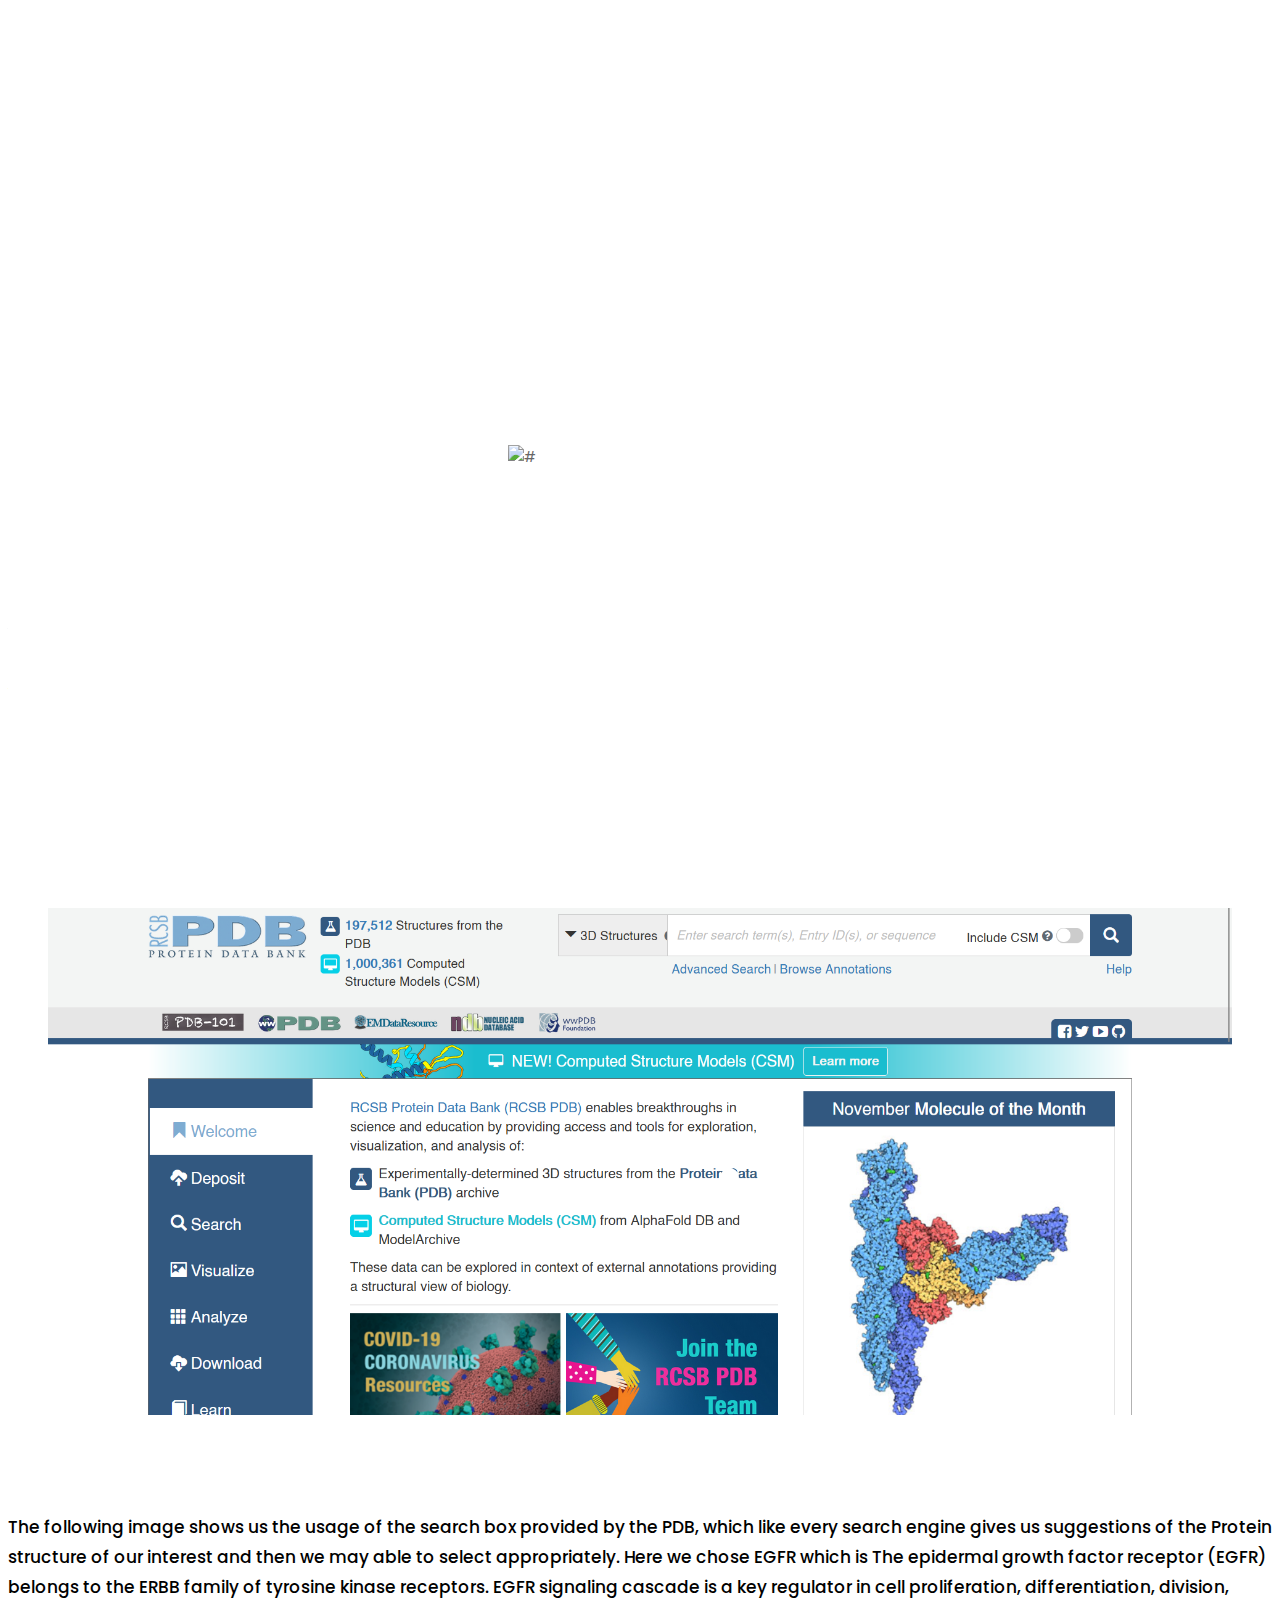
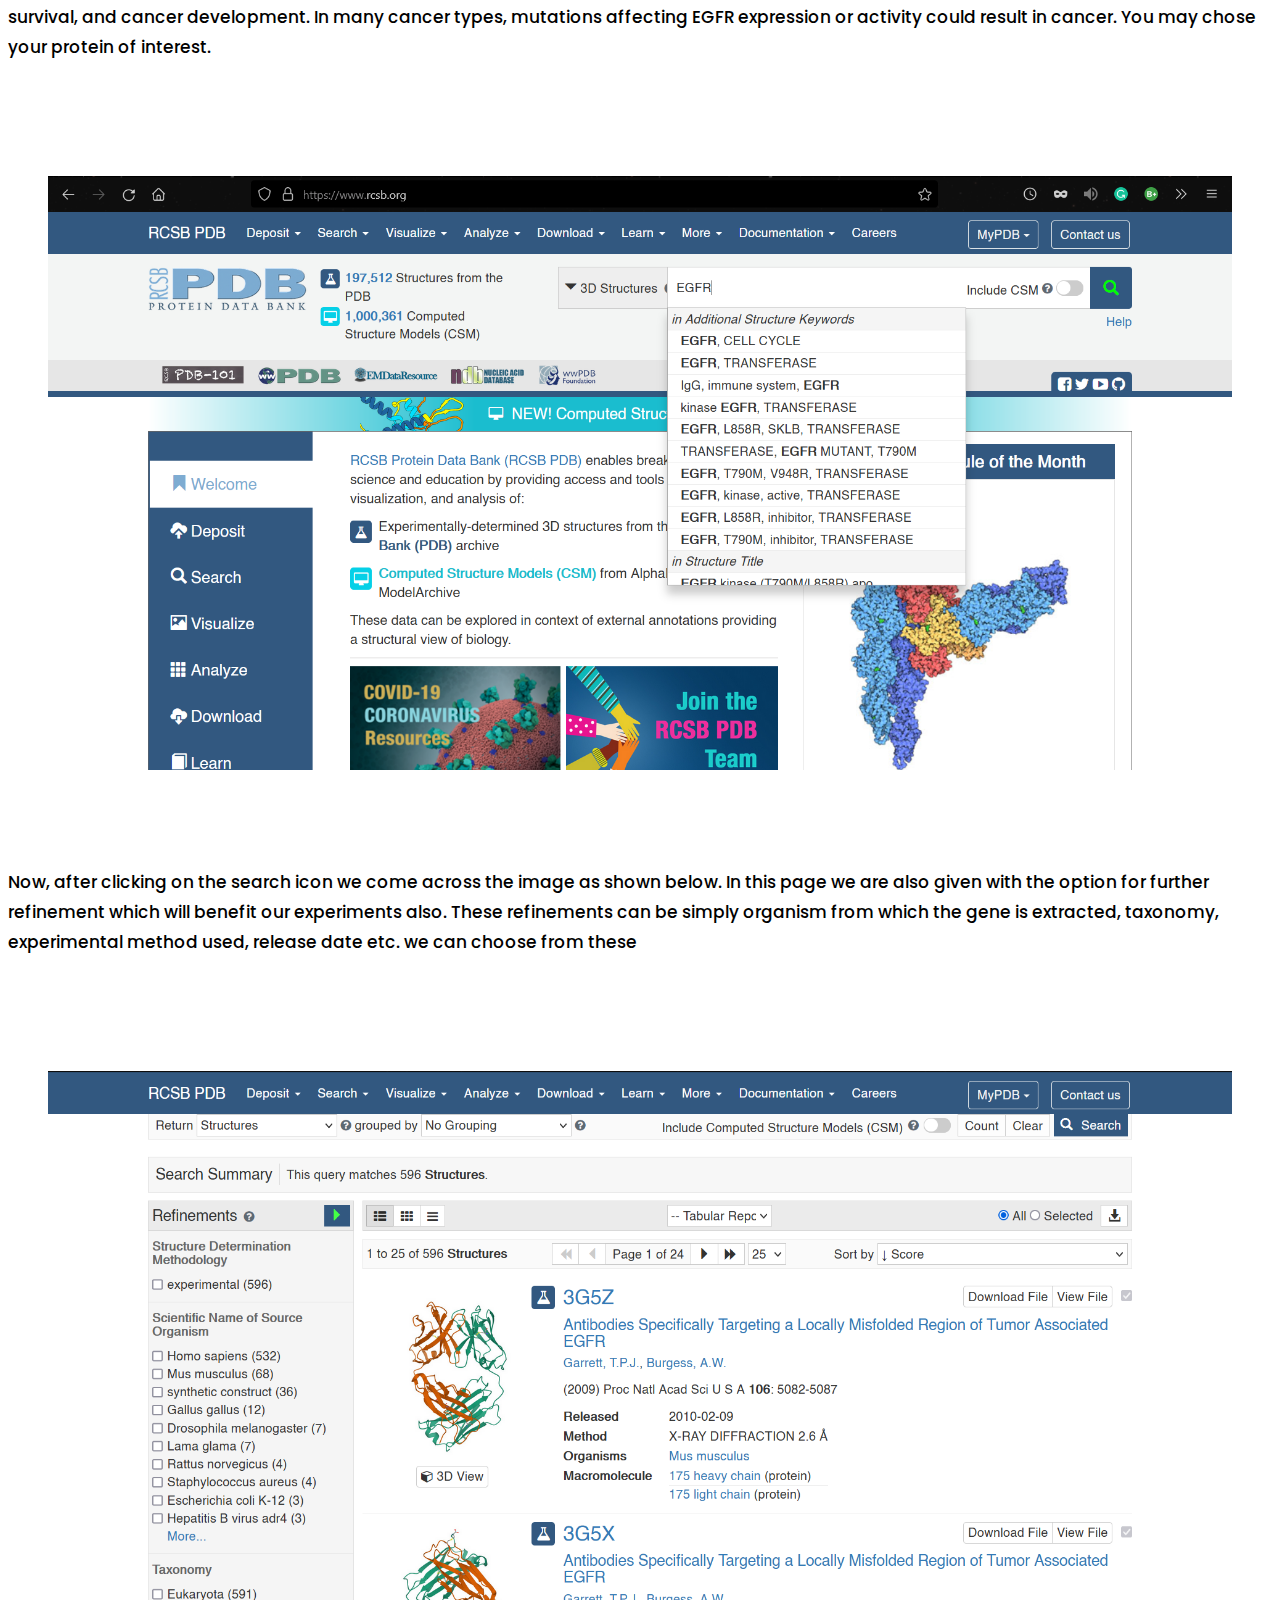
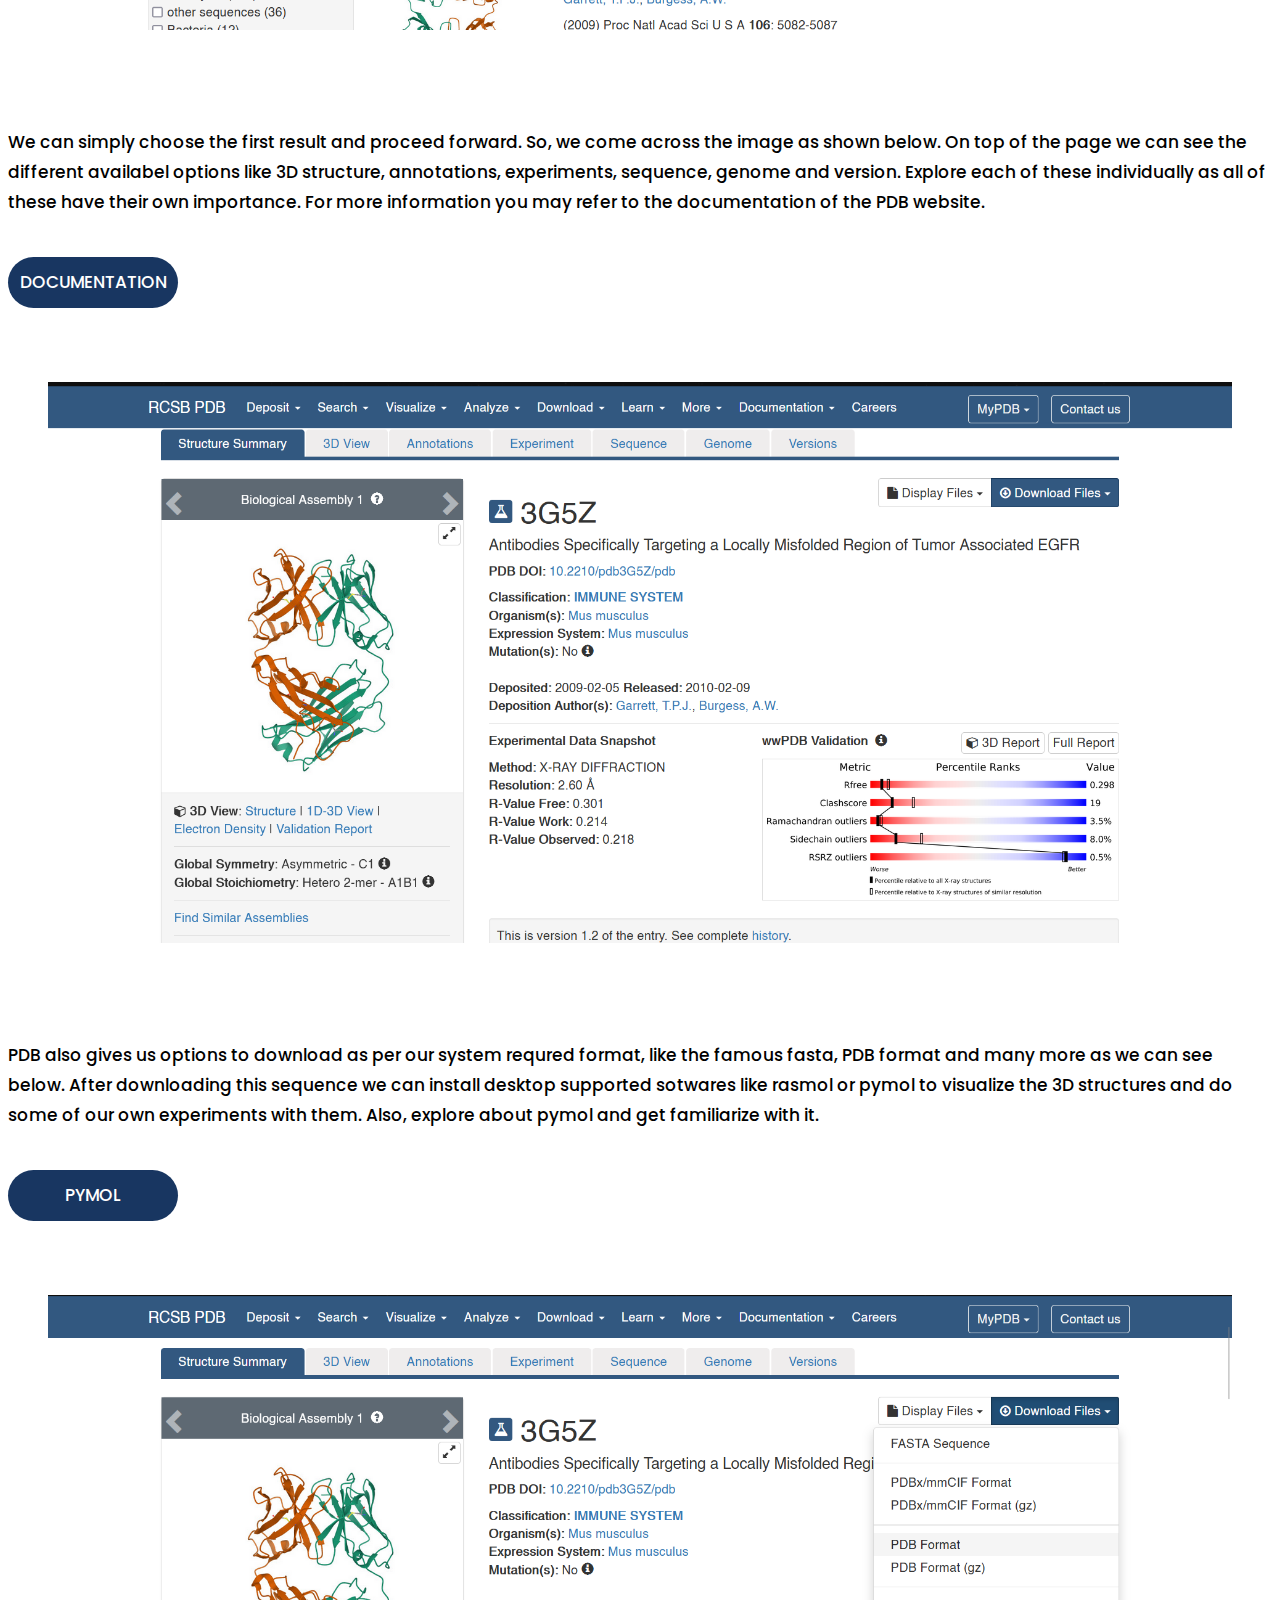
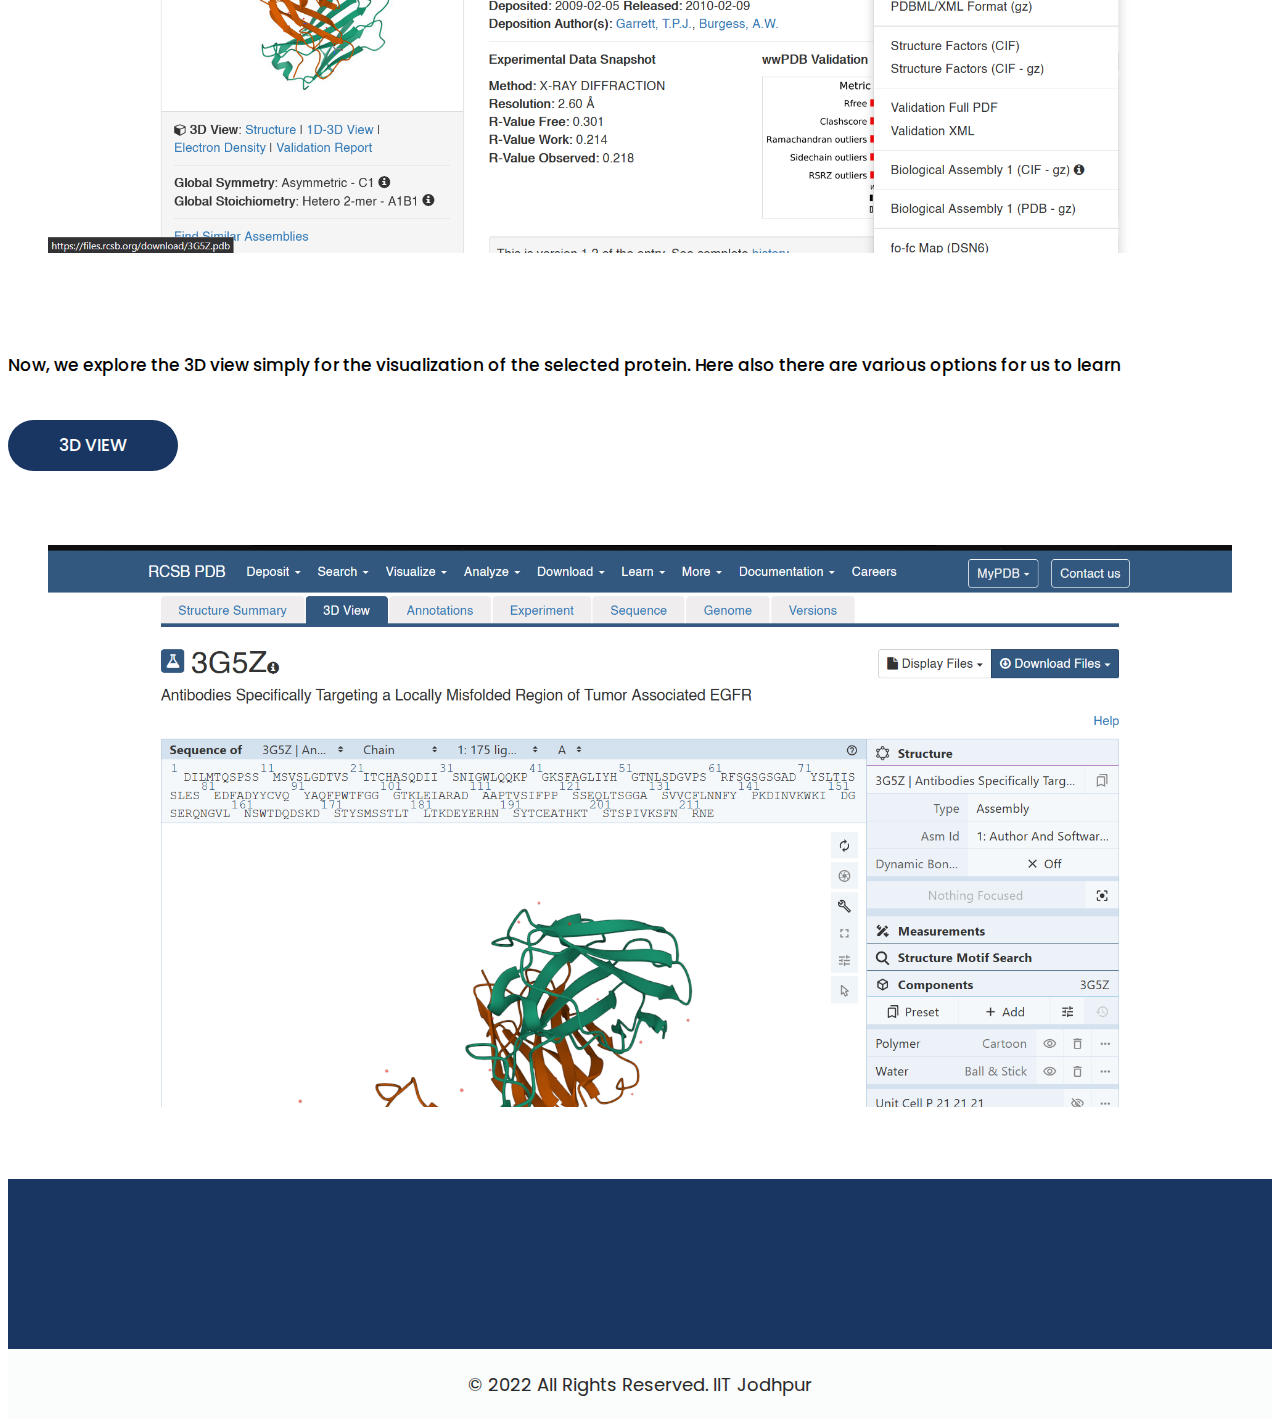
==== commit a173d4d2: "Update procedure.html" ====
--- a/procedure.html
+++ b/procedure.html
@@ -131,18 +131,6 @@
       </div>
     </div>
     <!-- project section -->
-    <div class="about">
-      <div class="container">
-        <div class="col-md-12">
-          <iframe
-            width="100%"
-            height="400"
-            src="https://www.youtube.com/watch?v=EdgmALgbJpM"
-          >
-          </iframe>
-        </div>
-      </div>
-    </div>
     <div class="col-md-12">
       <div class="container">
         <div class="about_text">
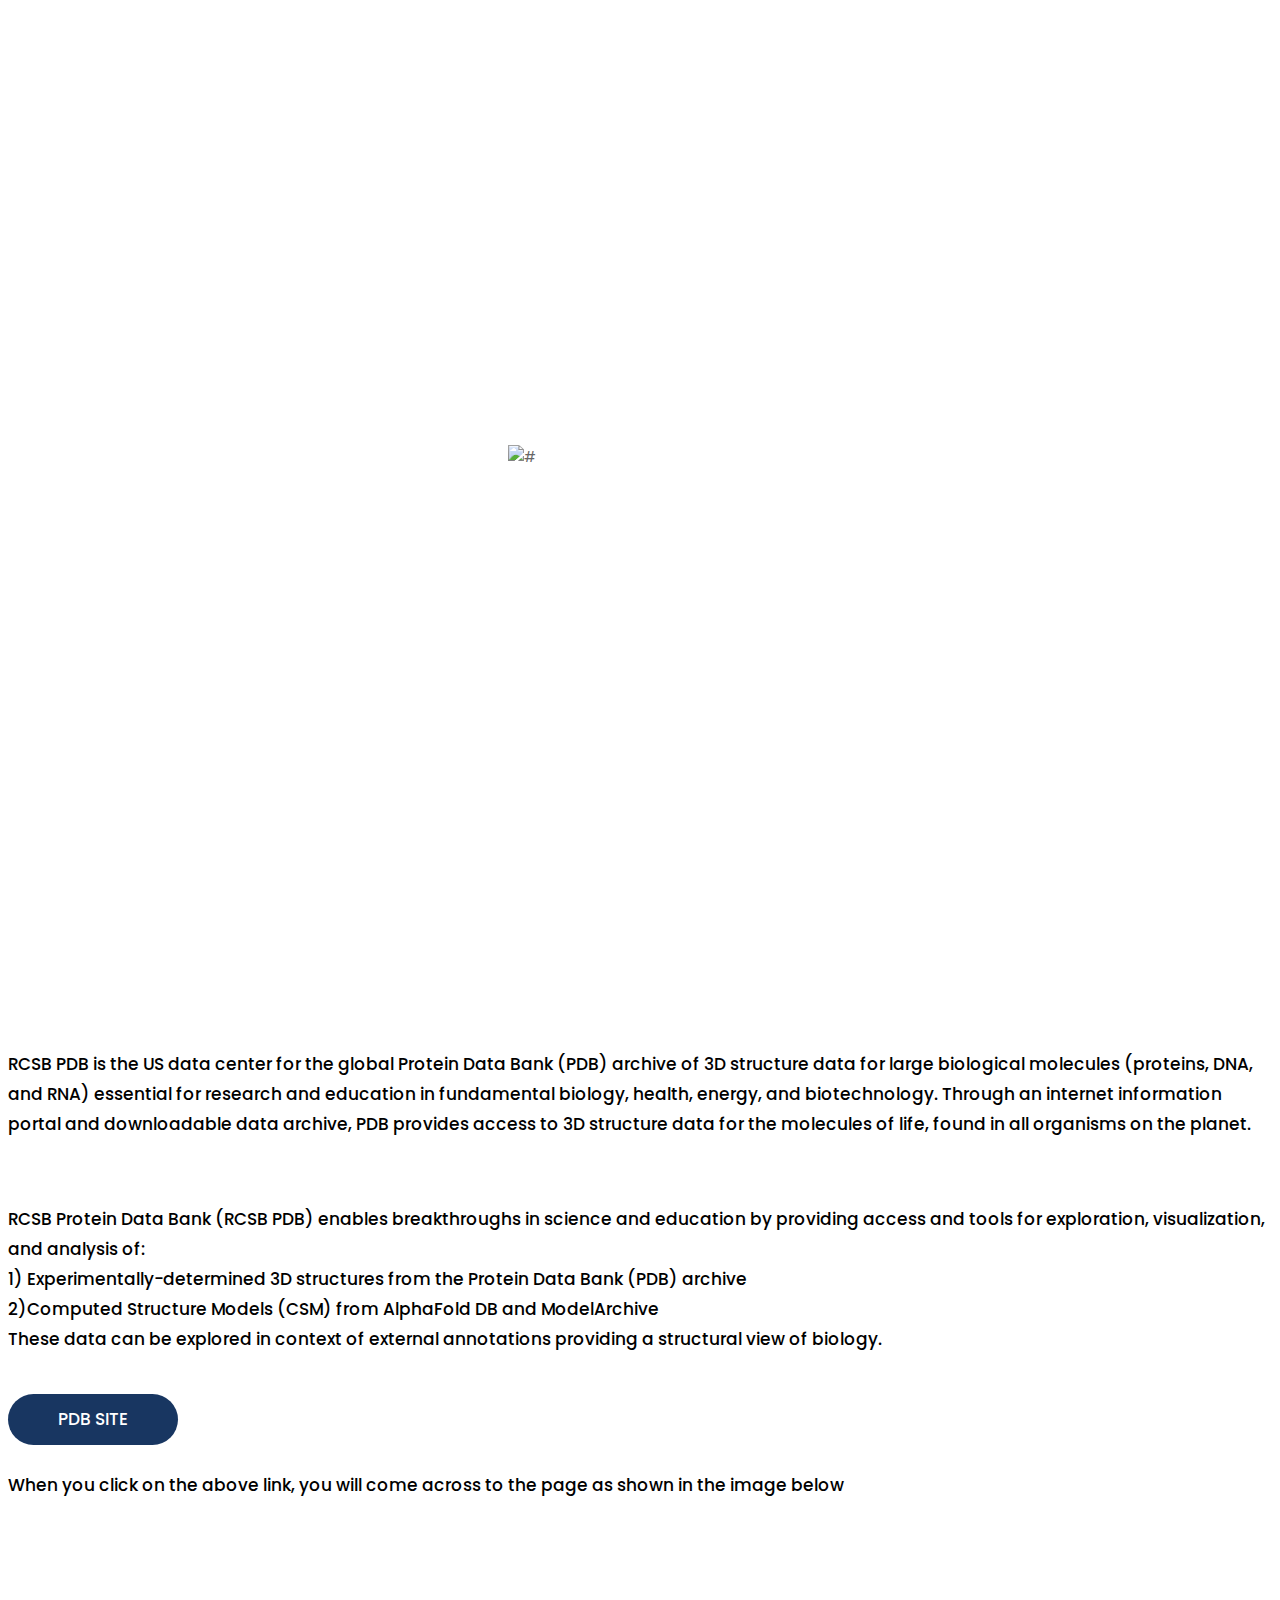
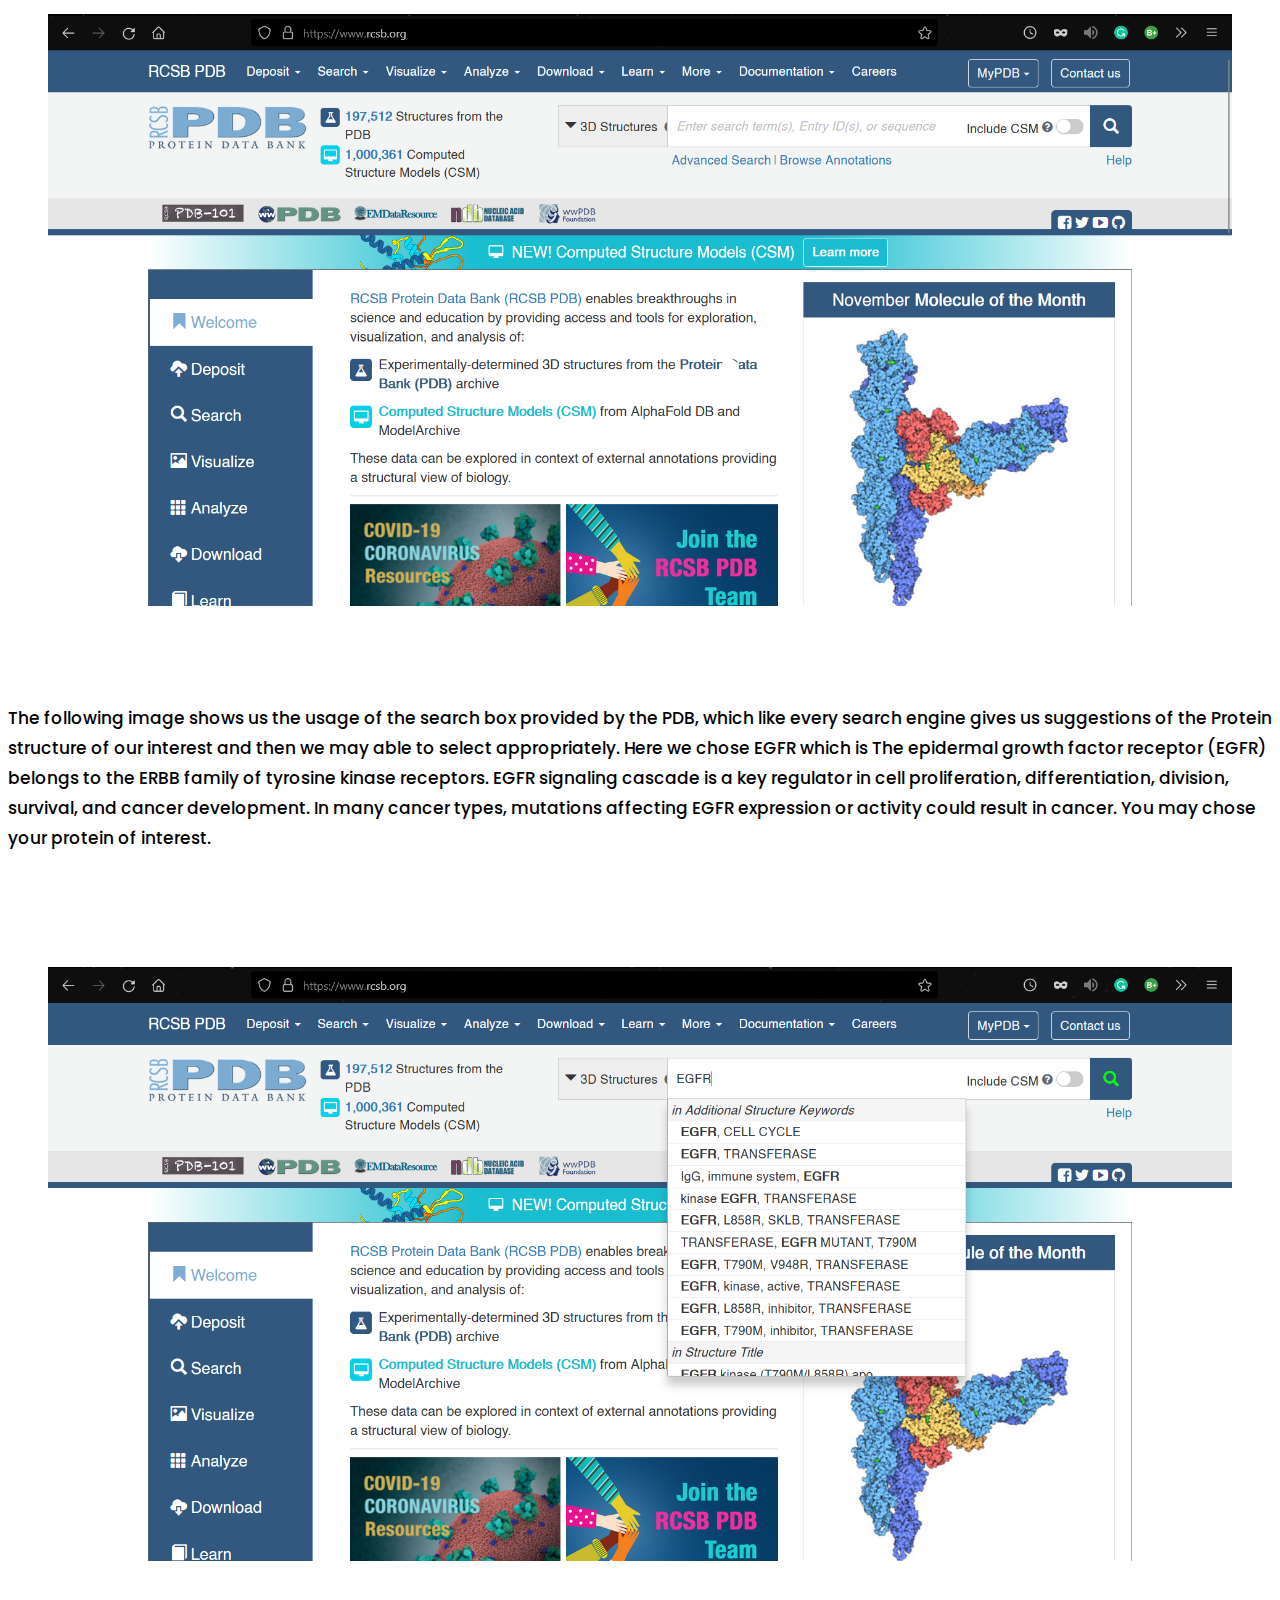
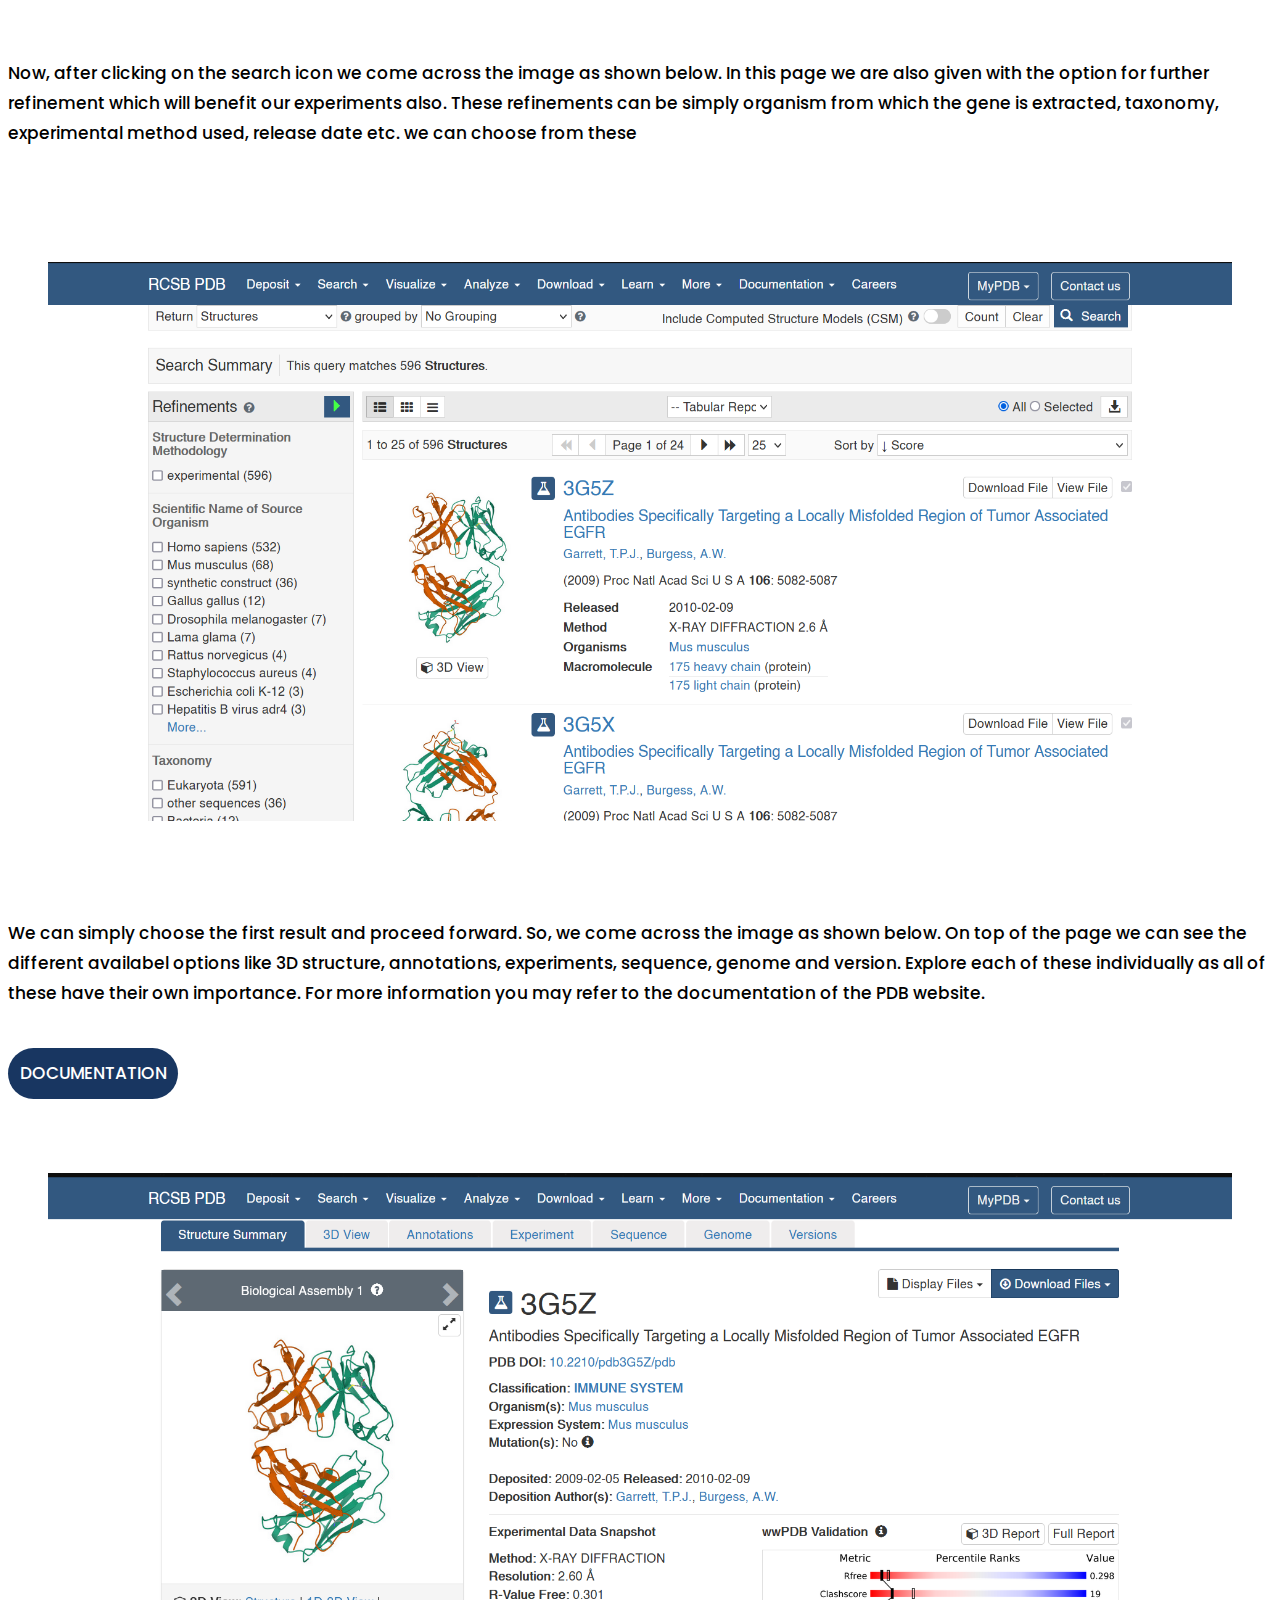
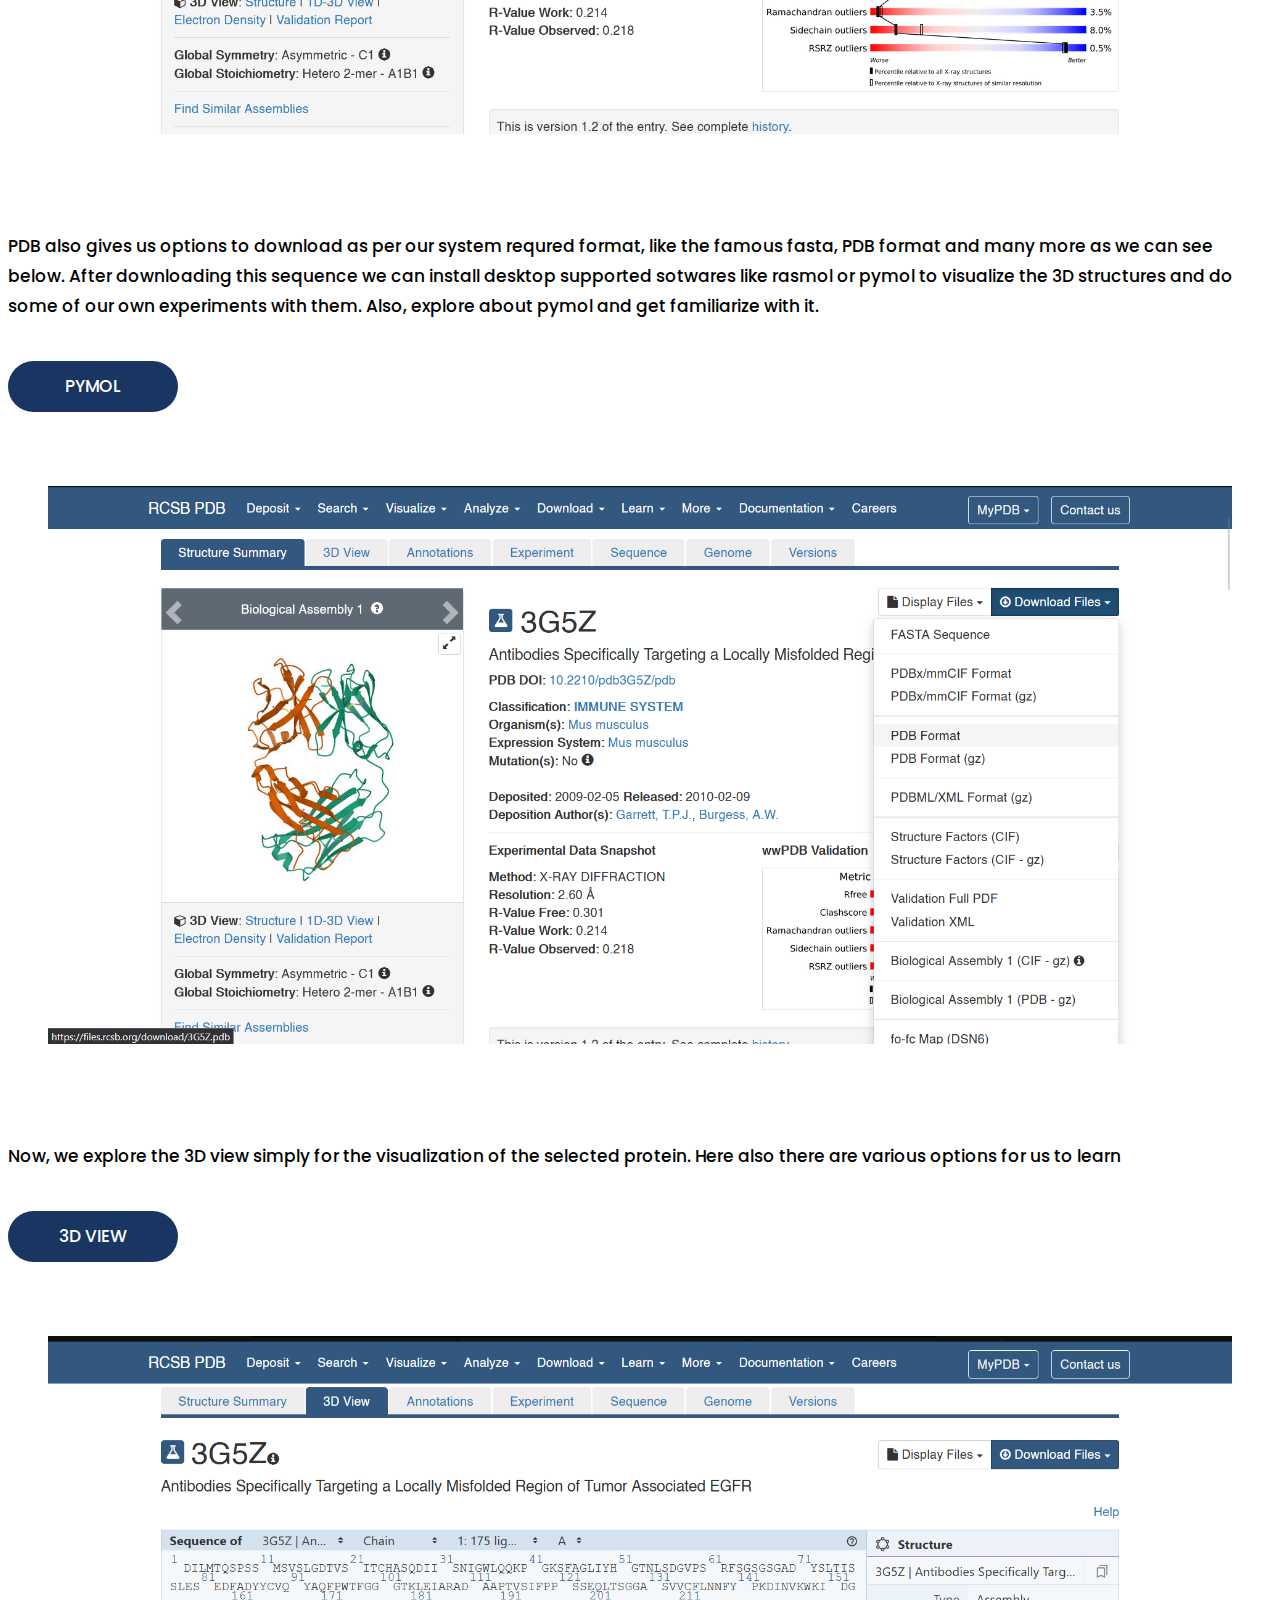
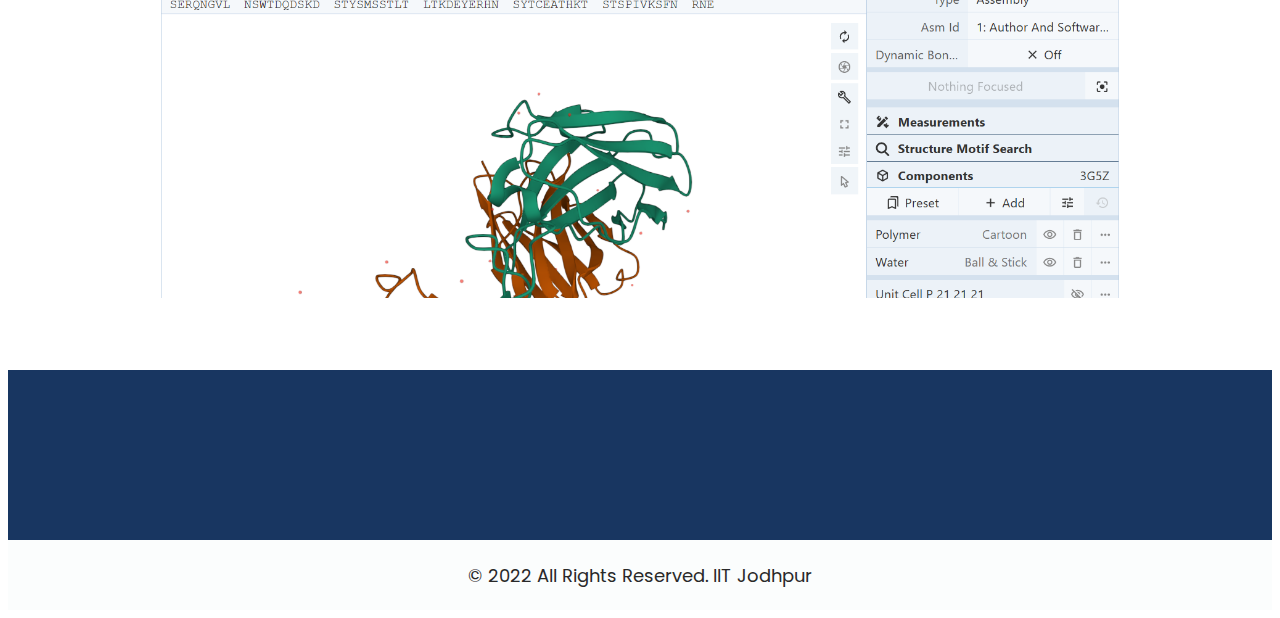
==== commit e9cdd34e: "Youtube video is added" ====
--- a/procedure.html
+++ b/procedure.html
@@ -131,6 +131,42 @@
       </div>
     </div>
     <!-- project section -->
+
+    <div class="about">
+      <div class="container">
+        <div class="col-md-12">
+          <style>
+            .embed-container {
+              position: relative;
+              padding-bottom: 56.25%;
+              height: 0;
+              overflow: hidden;
+              max-width: 100%;
+            }
+            .embed-container iframe,
+            .embed-container object,
+            .embed-container embed {
+              position: absolute;
+              top: 0;
+              left: 0;
+              width: 100%;
+              height: 100%;
+            }
+          </style>
+          <div class="embed-container">
+            <iframe
+              width="1120"
+              height="630"
+              src="https://www.youtube.com/embed/EdgmALgbJpM"
+              title="YouTube video player"
+              frameborder="0"
+              allow="accelerometer; autoplay; clipboard-write; encrypted-media; gyroscope; picture-in-picture"
+              allowfullscreen
+            ></iframe>
+          </div>
+        </div>
+      </div>
+    </div>
     <div class="col-md-12">
       <div class="container">
         <div class="about_text">
